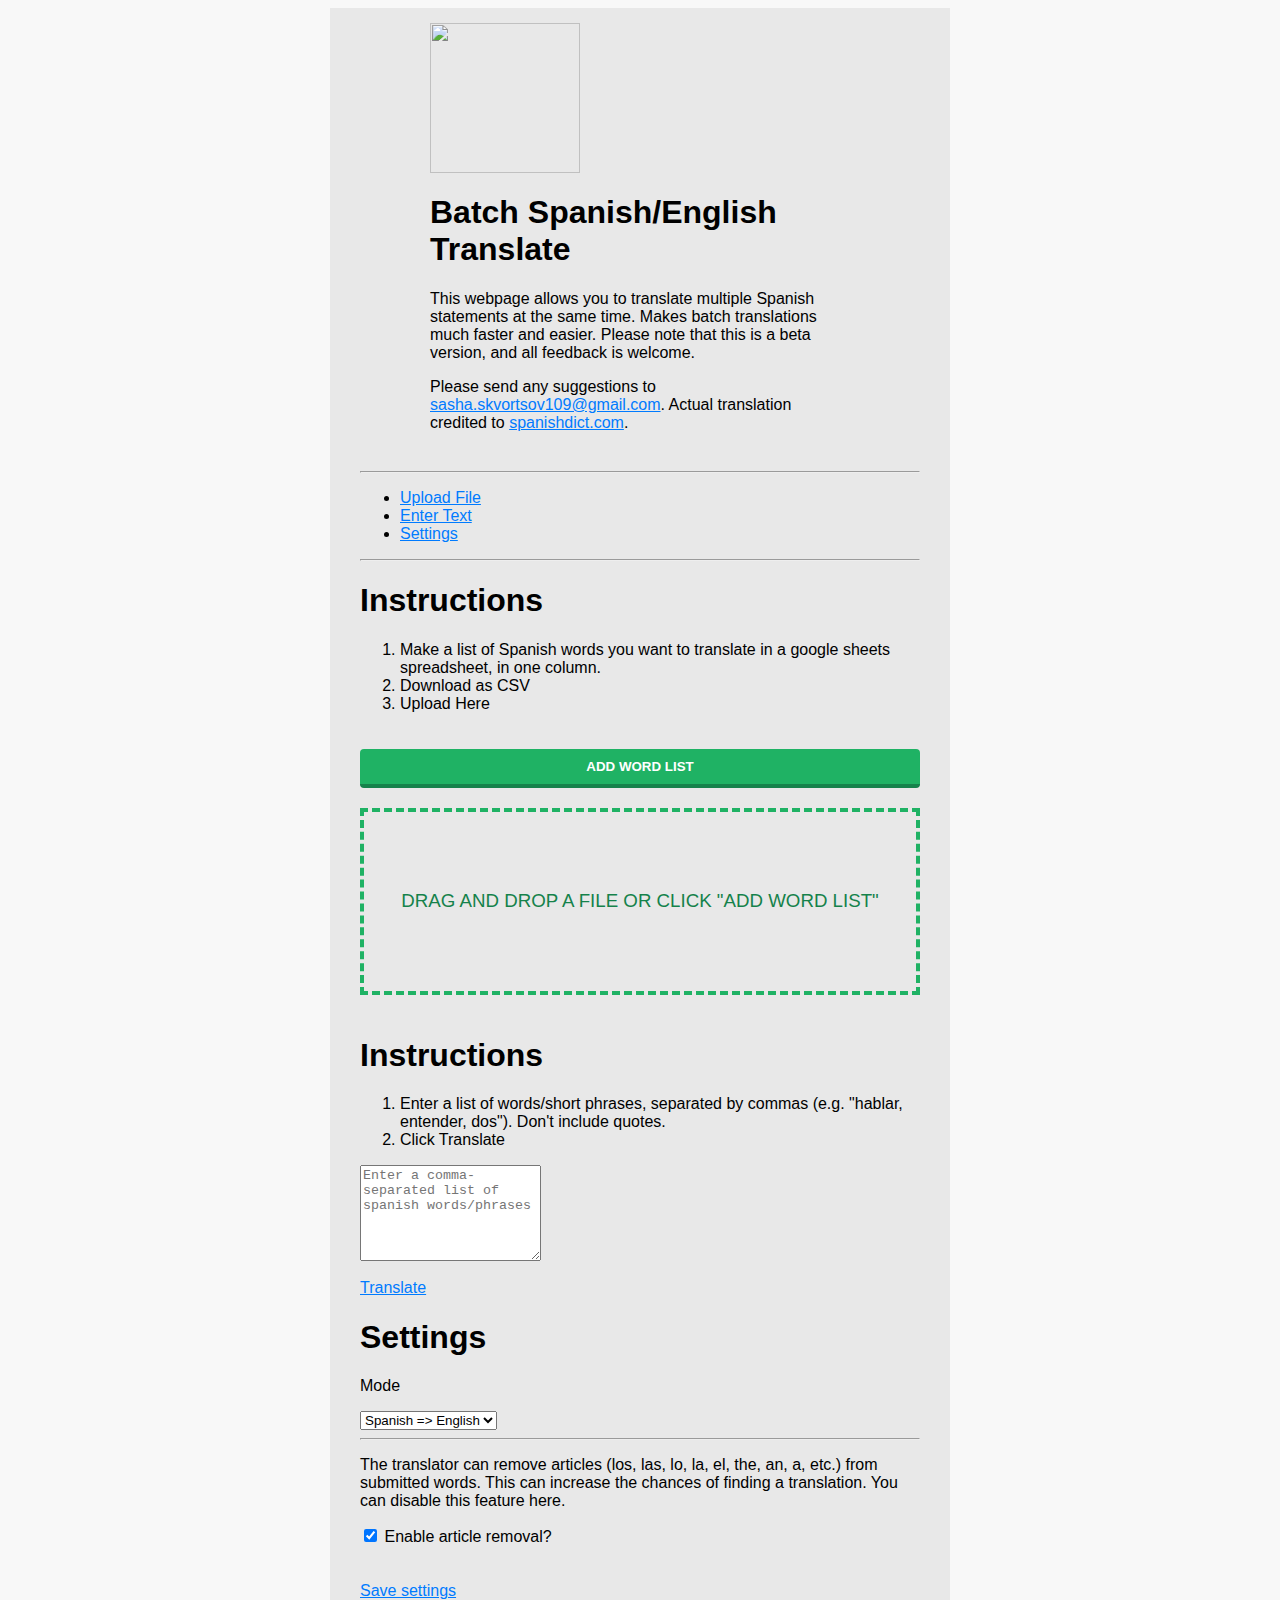
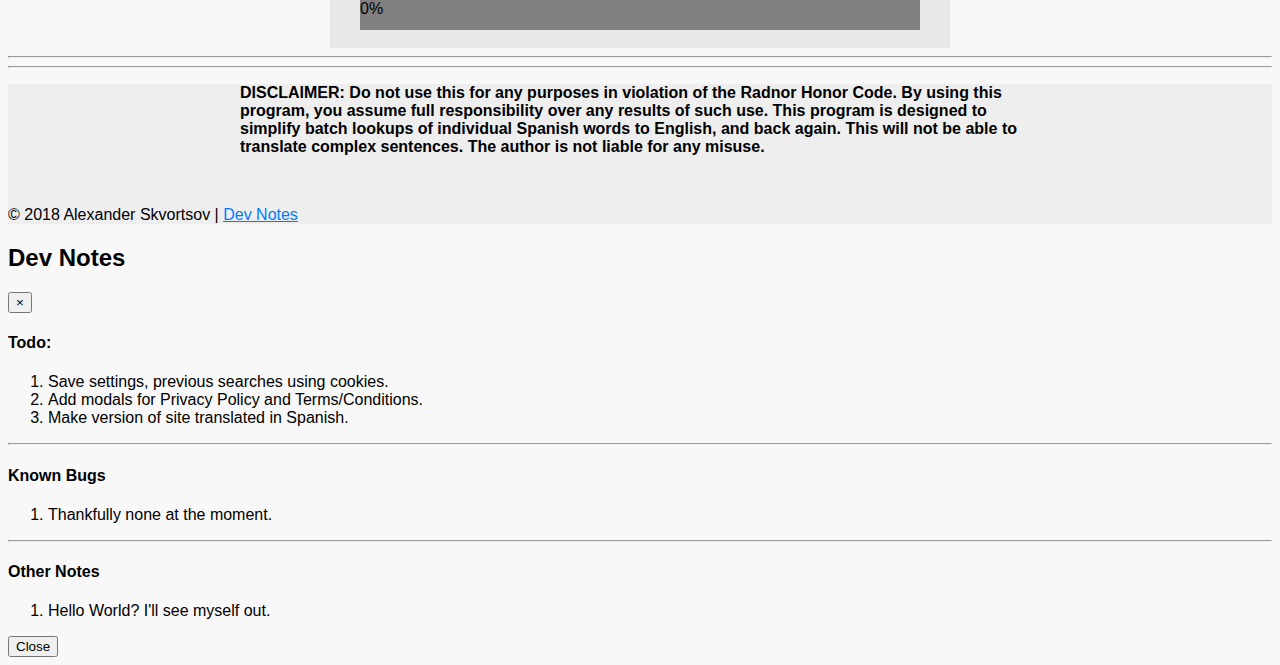
==== index.html @ 21976abe "Added server side functionality for Yandex translate" ====
<html>
    <head>
        <title>Translate List of Words To Spanish</title>
        <meta charset="utf-8">
        <meta name="viewport" content="width=device-width, initial-scale=1, shrink-to-fit=no">
        <meta name="author" content="Alexander Skvortsov">
        <link rel="icon" href="favicon.ico">
        <script src="https://code.jquery.com/jquery-3.3.1.min.js" integrity="sha256-FgpCb/KJQlLNfOu91ta32o/NMZxltwRo8QtmkMRdAu8="
            crossorigin="anonymous"></script>
        <script src="https://stackpath.bootstrapcdn.com/bootstrap/4.1.3/js/bootstrap.min.js" integrity="sha384-ChfqqxuZUCnJSK3+MXmPNIyE6ZbWh2IMqE241rYiqJxyMiZ6OW/JmZQ5stwEULTy"
            crossorigin="anonymous"></script>
        <link href="https://stackpath.bootstrapcdn.com/bootstrap/4.1.3/css/bootstrap.min.css" rel="stylesheet" integrity="sha384-MCw98/SFnGE8fJT3GXwEOngsV7Zt27NXFoaoApmYm81iuXoPkFOJwJ8ERdknLPMO"
            crossorigin="anonymous">
        <link rel="stylesheet" href="https://use.fontawesome.com/releases/v5.4.1/css/all.css" integrity="sha384-5sAR7xN1Nv6T6+dT2mhtzEpVJvfS3NScPQTrOxhwjIuvcA67KV2R5Jz6kr4abQsz" crossorigin="anonymous">
        <link href="css/main.css" rel="stylesheet">
    </head>
    <body>
        <div style="max-width: 600px; margin: 0 auto; padding: 0 10px; background-color: #e8e8e8">
            <div style="max-width: 560px; margin: 0 auto; background-color: #e8e8e8">
                <div class="form-signin">
                    <div class="text-center mb-4">
                        <img class="mb-4" src="https://upload.wikimedia.org/wikipedia/en/thumb/9/9a/Flag_of_Spain.svg/1280px-Flag_of_Spain.svg.png" alt="" width="150">
                        <h1 class="mb-3 font-weight-normal">Batch Spanish/English Translate</h1>
                        <p>
                            This webpage allows you to translate multiple Spanish statements at the same time. Makes batch translations much faster and easier. Please note that this is a beta version, and all feedback is welcome.
                        </p>
                        <p>Please send any suggestions to <a href="mailto:sasha.skvortsov109@gmail.com">sasha.skvortsov109@gmail.com</a>. Actual translation credited to <a href="https://spanishdict.com">spanishdict.com</a>.</p>
                    </div>
                </div>
                <div style="max-width: 560px;">
                    <hr>
                    <ul class="nav nav-pills nav-fill" id="myTab" role="tablist">
                        <li class="nav-item">
                            <a class="nav-link" id="uploadFile-tab" data-toggle="tab" href="#uploadFile" role="tab" aria-controls="uploadFile"
                                aria-selected="false">Upload File</a>
                        </li>
                        <li class="nav-item">
                            <a class="nav-link active" id="enterText-tab" data-toggle="tab" href="#enterText" role="tab" aria-controls="enterText"
                                aria-selected="true">Enter Text</a>
                        </li>
                        <li class="nav-item">
                            <a class="nav-link" id="settings-tab" data-toggle="tab" href="#settings" role="tab" aria-controls="settings" aria-selected="false">Settings</a>
                        </li>
                    </ul>
                    <hr>
                    <div class="tab-content" id="myTabContent">
                        <div class="tab-pane fade" id="uploadFile" role="tabpanel" aria-labelledby="uploadFile-tab">
                            <h1 class="h3 my-3 font-weight-normal text-center">Instructions</h1>
                            <ol class="text-left">
                                <li>Make a list of Spanish words you want to translate in a google sheets spreadsheet, in one column.</li>
                                <li>Download as CSV</li>
                                <li>Upload Here</li>
                            </ol>
                            <div class="file-upload">
                                <button class="file-upload-btn" type="button" onclick="$('.file-upload-input').trigger( 'click' )">Add Word List</button>
                                <div class="image-upload-wrap">
                                    <input id="upload" class="file-upload-input" type='file' accept=".csv, text/csv" />
                                    <div class="drag-text">
                                        <h3>Drag and drop a file or click "Add Word List"</h3>
                                    </div>
                                </div>
                            </div>
                        </div>
                        <div class="tab-pane fade show active" id="enterText" role="tabpanel" aria-labelledby="enterText-tab">
                            <h1 class="h3 my-3 font-weight-normal text-center">Instructions</h1>
                            <ol class="text-left">
                                <li>Enter a list of words/short phrases, separated by commas (e.g. "hablar, entender, dos"). Don't include quotes.</li>
                                <li>Click Translate</li>
                            </ol>
                            <div class="alert alert-danger alert-dismissible fade show content-row py-3" style="display:none" id="errorMessage" role="alert">
                                <span id="errorMessageInner"></span>
                            </div>
                            <div class="form-group mb-0 mt-4">
                                <textarea class="form-control" id="textarea" rows="6" placeholder="Enter a comma-separated list of spanish words/phrases"></textarea>
                            </div>
                            <br>
                            <a href="#!" id="submit" class="btn btn-success w-100 mb-3">Translate</a>
                        </div>
                        <div class="tab-pane fade" id="settings" role="tabpanel" aria-labelledby="settings-tab">
                            <h1 class="h3 my-3 font-weight-normal text-center">Settings</h1>
                            <p>Mode</p>
                            <select class="custom-select" name="mode" id="modeSelect">
                                <option value="es-en" selected>Spanish => English</option>
                                <option value="en-es">English => Spanish</option>
                            </select>
                            <hr>
                            <p>The translator can remove articles (los, las, lo, la, el, the, an, a, etc.) from submitted words. This can increase the chances of finding a translation. You can disable this feature here.</p>
                            <div class="form-check">
                                <input class="form-check-input" type="checkbox" name="removeArticles" id="removeArticles" checked>
                                <label class="form-check-label" for="removeArticles">
                                    Enable article removal?
                                </label>
                            </div>
                            <!--<hr>
                            <p>If a word has multiple definitions, this system will return all of them that it can find. Here, you can change the separator used for multiple definitions.</p>
                            <select class="custom-select" name="definitionSeparator" id="definitionSeparatorSelect" onchange='checkCustomSelect.call(this,event)'>
                                <option value=";" selected>Semicolon (;) (default)</option>
                                <option value=",">Comma (,)</option>
                                <option value="custom">Custom</option>
                            </select>
                            <input type="text" name="definitionSeparator" id="definitionSeparator" class="mt-2 form-control" style='display:none;' />
                            <hr>
                            <p>Here, you can change the separator between word and translation when copy-pasting into Quizlet</p>
                            <select class="custom-select" name="termDefinitionSeparator" id="termDefinitionSeparatorSelect" onchange='checkCustomSelect.call(this,event)'>
                                <option value="\t" selected>Tab (\t) (default)</option>
                                <option value=",">Comma (,)</option>
                                <option value="custom">Custom</option>
                            </select>
                            <input type="text" name="termDefinitionSeparator" id="termDefinitionSeparator" class="mt-2 form-control" style='display:none;' />
                            <hr>
                            <p>Here, you can change the separator between cards when copy-pasting into Quizlet</p>
                            <select class="custom-select" name="cardSeparator" id="cardSeparatorSelect" onchange='checkCustomSelect.call(this,event)'>
                                <option value="\n" selected>Newline (\n) (default)</option>
                                <option value=";">Semicolon (;)</option>
                                <option value="custom">Custom</option>
                            </select>-->
                            <input type="text" name="cardSeparator" id="cardSeparator" class="mt-2 form-control" style='display:none;' />
                            <br>
                            <br>
                            <a href="#!" id="saveSettings" onclick="saveSettings();" class="btn btn-success w-100 mb-3">Save settings</a>
                        </div>
                    </div>
                    <div id="myProgress" class="rounded mb-3">
                        <div id="myBar" class="pl-2 rounded"></div>
                    </div>
                    <br>
                </div>
            </div>
        </div>
        <hr class="my-0">
        <div style="padding: 0 15%">
            <div class="ResultsHeader" style="display:none; max-width: 560px; margin: 40 auto">
                <h1 class="text-center">Results</h1>
                <br>
                <p>
                    Translated results generated here. You can edit the terms and/or definitions by clicking on them below. Please double check these translations before using them, as this program is STILL IN BETA. I have put warning signs next to terms/definitions that really need to be double-checked.
                </p>
                <p>
                    You can use this tool to easily generate a <a href="https://quizlet.com/">Quizlet</a> with the following steps:
                    <br>
                    <ol>
                        <li>Copy the translations to your clipboard <strong><button onclick="copyQuizletTranslations()">by clicking here.</button></strong></li>
                        <li>Go to the <a href="https://quizlet.com/create-set">"create a quizlet"</a> page</li>
                        <li>Paste the copied text into the "import your data" box. Make sure that the "Between term and definition" setting is set to "Tab", and that the "Between Cards" setting is set to "New Line".</li>
                        <li>Be sure to check over the quizlet before publishing: I can't guarantee that it will find the best translation for every word.</li>
                        <li>Happy Studying!</li>
                    </ol>
                </p>
                <br>
                <a class="d-block btn w-100 btn-primary" id="#DownloadButton" onclick="downloadTranslations();">Download File</a>
            </div>
            <ul class="row result" style="display:none"></ul>
            <textarea class="textCopyArea" readonly style="position: absolute; left: -9999px"></textarea>
        </div>
        <hr class="my-0">
        <div class="w-100 p-3" style="background-color: #eeeeee">
            <div style="max-width: 800px; margin: 0 auto;">
                <p class="text-center"><strong>DISCLAIMER: Do not use this for any purposes in violation of the Radnor Honor Code. By using this program, you assume full responsibility over any results of such use. This program is designed to simplify batch lookups of individual Spanish words to English, and back again. This will not be able to translate complex sentences. The author is not liable for any misuse.</strong></p>
            </div>
            <br>
            <p class="text-center">&copy; 2018 Alexander Skvortsov | <a href="#!" data-toggle="modal" data-target="#devNotesModal">Dev Notes</a></p>
        </div>
        <!-- Modal -->
        <div class="modal fade" id="devNotesModal" tabindex="-1" role="dialog" aria-labelledby="devNotesModal"
            aria-hidden="true">
            <div class="modal-dialog" role="document">
                <div class="modal-content">
                    <div class="modal-header">
                        <h2 class="modal-title" id="devNotesLongTitle">Dev Notes</h2>
                        <button type="button" class="close" data-dismiss="modal" aria-label="Close">
                            <span aria-hidden="true">&times;</span>
                        </button>
                    </div>
                    <div class="modal-body">
                        <h4>Todo:</h4>
                        <ol>
                            <li>Save settings, previous searches using cookies.</li>
                            <li>Add modals for Privacy Policy and Terms/Conditions.</li>
                            <li>Make version of site translated in Spanish.</li>
                        </ol>
                        <hr>
                        <h4>Known Bugs</h4>
                        <ol>
                            <li>Thankfully none at the moment.</li>
                        </ol>
                        <hr>
                        <h4>Other Notes</h4>
                        <ol>
                            <li>Hello World? I'll see myself out.</li>
                        </ol>
                    </div>
                    <div class="modal-footer">
                        <button type="button" class="btn btn-secondary" data-dismiss="modal">Close</button>
                    </div>
                </div>
            </div>
        </div>
        <script src="js/main.js"></script>
    </body>
</html>
---- css/main.css ----
:root {
    --input-padding-x: .75rem;
    --input-padding-y: .75rem;
}

a {
    color: #007bff;
}

a .link-uncolor {
    color: black !important;
}

.link-uncolor {
    color: inherit;
}

.form-signin {
    width: 100%;
    max-width: 420px;
    padding: 15px;
    margin: 0 auto;
}

.form-label-group {
    position: relative;
    margin-bottom: 1rem;
}

.form-label-group>input,
.form-label-group>label {
    padding: var(--input-padding-y) var(--input-padding-x);
}

.form-label-group>label {
    position: absolute;
    top: 0;
    left: 0;
    display: block;
    width: 100%;
    margin-bottom: 0;
    /* Override default `<label>` margin */
    line-height: 1.5;
    color: #495057;
    border: 1px solid transparent;
    border-radius: .25rem;
    transition: all .1s ease-in-out;
}

.form-label-group input::-webkit-input-placeholder {
    color: transparent;
}

.form-label-group input:-ms-input-placeholder {
    color: transparent;
}

.form-label-group input::-ms-input-placeholder {
    color: transparent;
}

.form-label-group input::-moz-placeholder {
    color: transparent;
}

.form-label-group input::placeholder {
    color: transparent;
}

.form-label-group input:not(:placeholder-shown) {
    padding-top: calc(var(--input-padding-y) + var(--input-padding-y) * (2 / 3));
    padding-bottom: calc(var(--input-padding-y) / 3);
}

.form-label-group input:not(:placeholder-shown)~label {
    padding-top: calc(var(--input-padding-y) / 3);
    padding-bottom: calc(var(--input-padding-y) / 3);
    font-size: 12px;
    color: #777;
}

#myProgress {
    width: 100%;
    margin: 0 auto;
    background-color: grey;
}

#myBar {
    width: 0%;
    height: 30px;
    background-color: green;
}

body {
    font-family: sans-serif;
    background-color: #f8f8f8;
}

.file-upload {
    max-width: 560px;
    margin: 0 auto;
    padding: 20px 0;
}

.file-upload-btn {
    width: 100%;
    margin: 0;
    color: #fff;
    background: #1FB264;
    border: none;
    padding: 10px;
    border-radius: 4px;
    border-bottom: 4px solid #15824B;
    transition: all .2s ease;
    outline: none;
    text-transform: uppercase;
    font-weight: 700;
}

.file-upload-btn:hover {
    background: #1AA059;
    color: #ffffff;
    transition: all .2s ease;
    cursor: pointer;
}

.file-upload-btn:active {
    border: 0;
    transition: all .2s ease;
}

.file-upload-input {
    position: absolute;
    margin: 0;
    padding: 0;
    width: 100%;
    height: 100%;
    outline: none;
    opacity: 0;
    cursor: pointer;
}

.image-upload-wrap {
    margin-top: 20px;
    border: 4px dashed #1FB264;
    position: relative;
}

.image-dropping,
.image-upload-wrap:hover {
    background-color: #1FB264;
    border: 4px dashed #ffffff;
}

.image-title-wrap {
    padding: 0 15px 15px 15px;
    color: #222;
}

.drag-text {
    text-align: center;
}

.drag-text h3 {
    font-weight: 100;
    text-transform: uppercase;
    color: #15824B;
    padding: 60px 0;
}

.file-upload-image {
    max-height: 200px;
    max-width: 200px;
    margin: auto;
    padding: 20px;
}
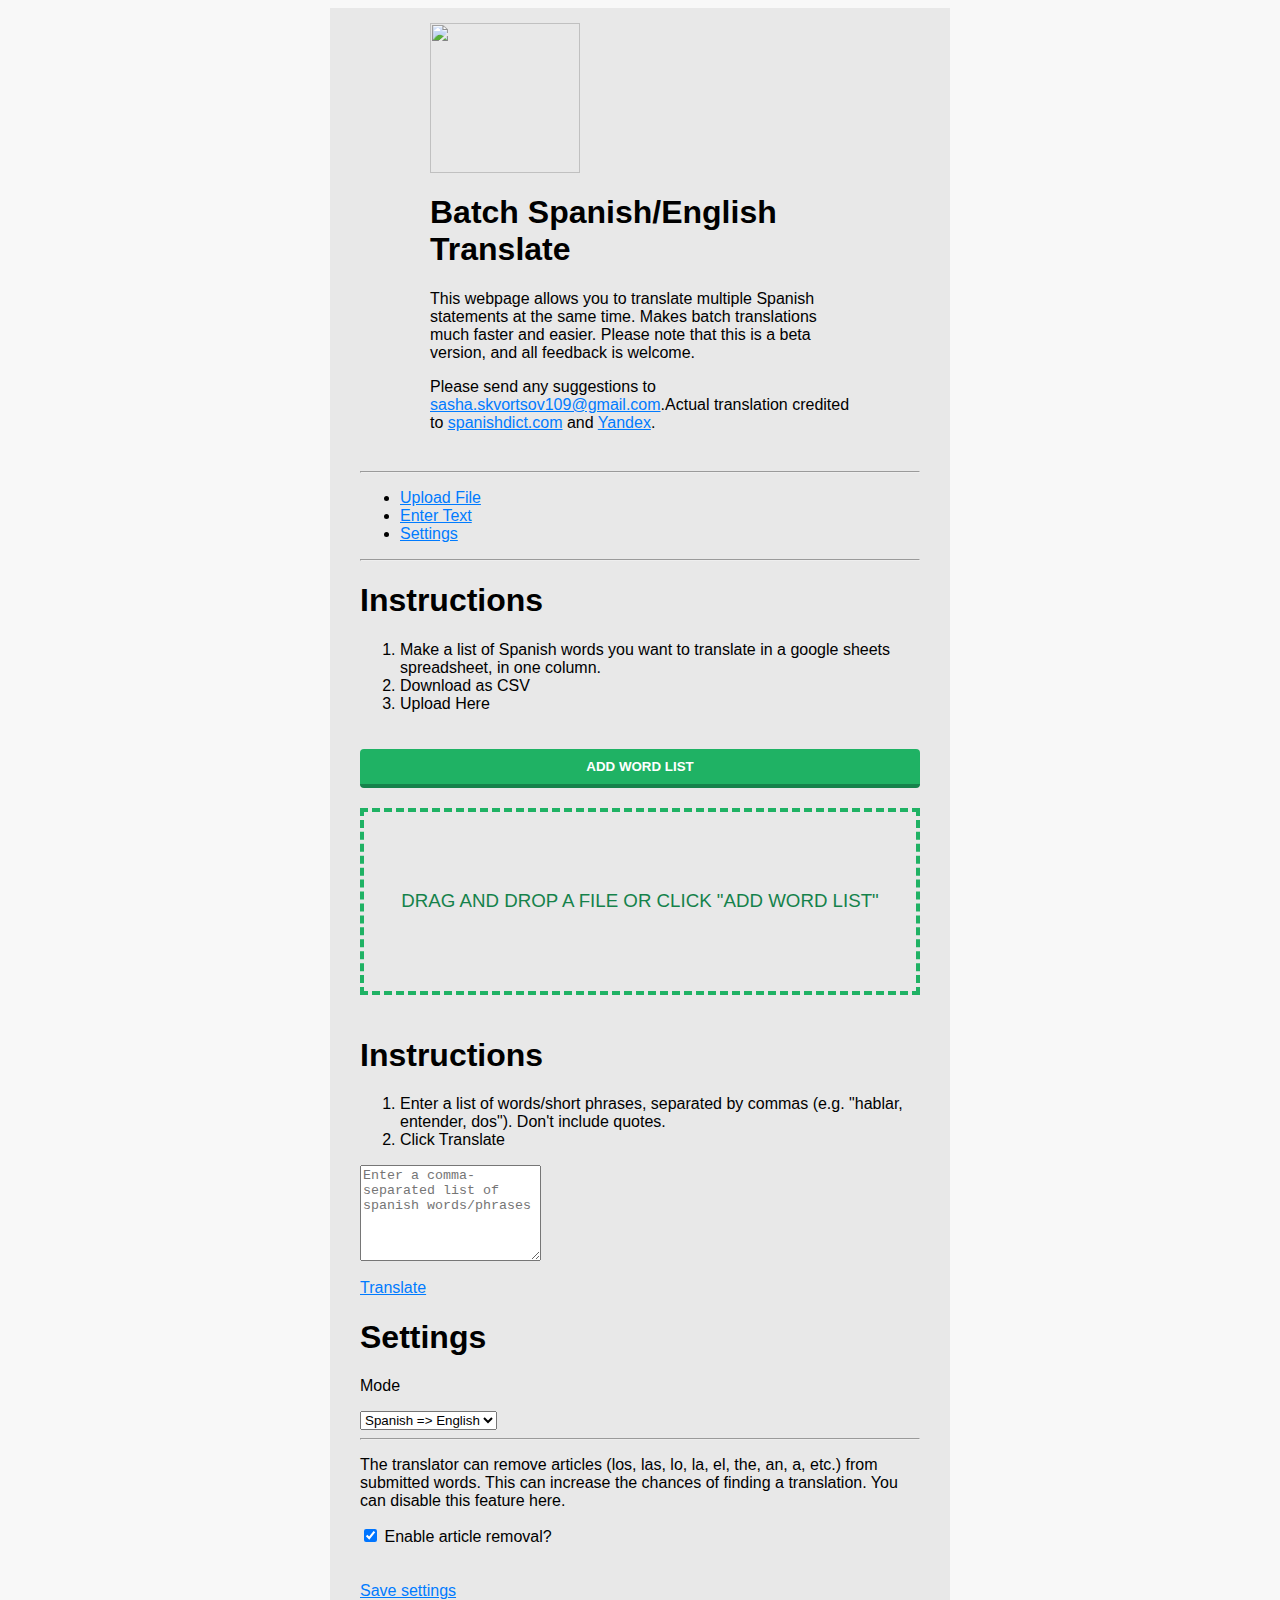
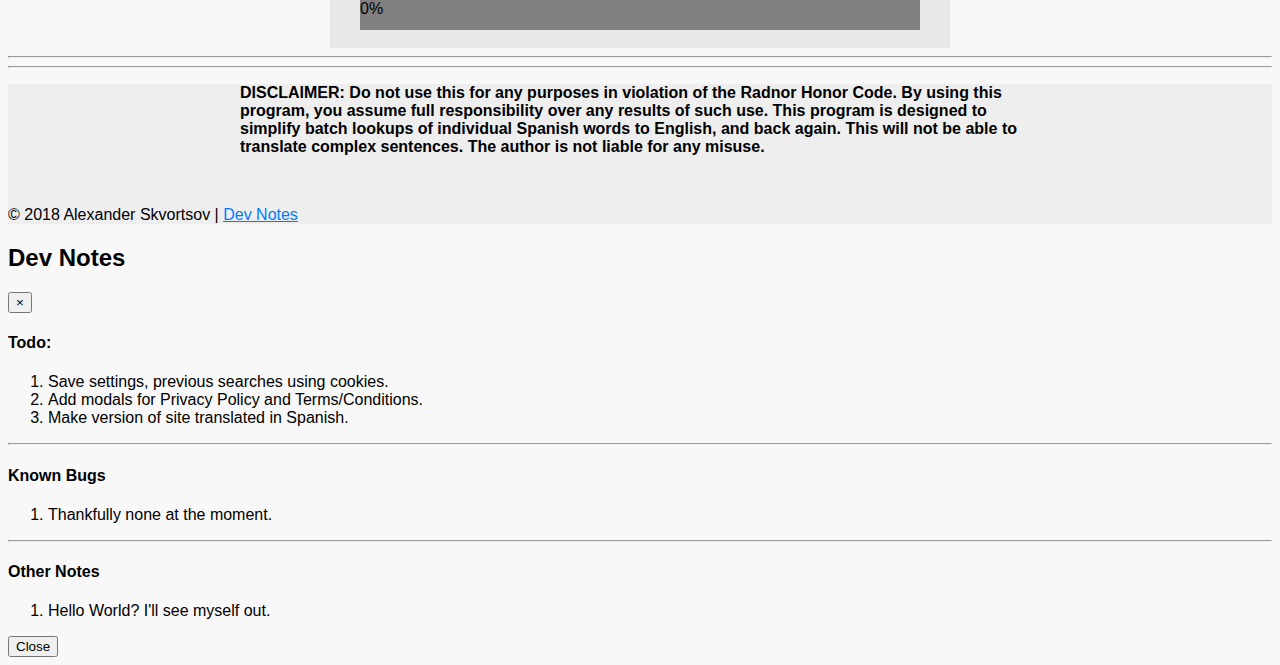
==== commit f085adf8: "Added Yandex credit" ====
--- a/index.html
+++ b/index.html
@@ -24,7 +24,7 @@
                         <p>
                             This webpage allows you to translate multiple Spanish statements at the same time. Makes batch translations much faster and easier. Please note that this is a beta version, and all feedback is welcome.
                         </p>
-                        <p>Please send any suggestions to <a href="mailto:sasha.skvortsov109@gmail.com">sasha.skvortsov109@gmail.com</a>. Actual translation credited to <a href="https://spanishdict.com">spanishdict.com</a>.</p>
+<p>Please send any suggestions to <a href="mailto:sasha.skvortsov109@gmail.com">sasha.skvortsov109@gmail.com</a>.Actual translation credited to <a href="https://spanishdict.com">spanishdict.com</a> and <a href="http://translate.yandex.com/">Yandex</a>.</p>
                     </div>
                 </div>
                 <div style="max-width: 560px;">
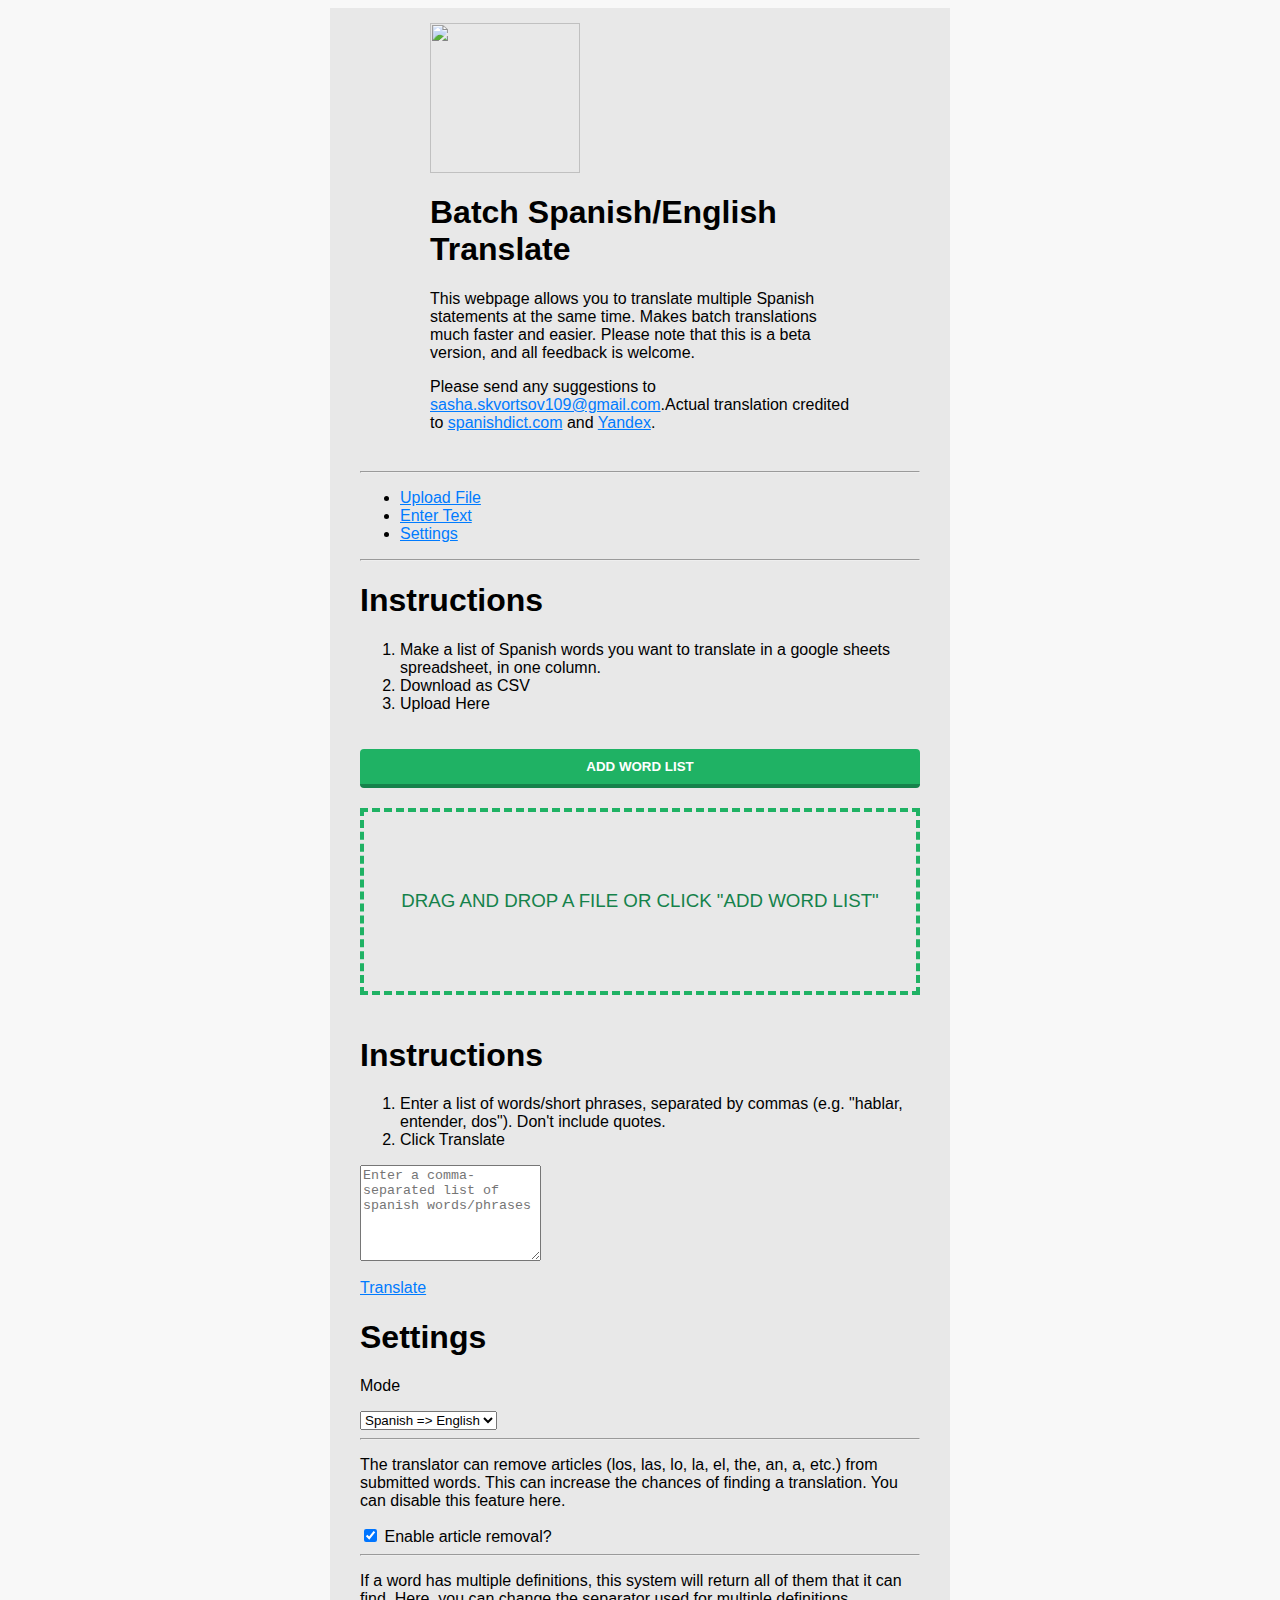
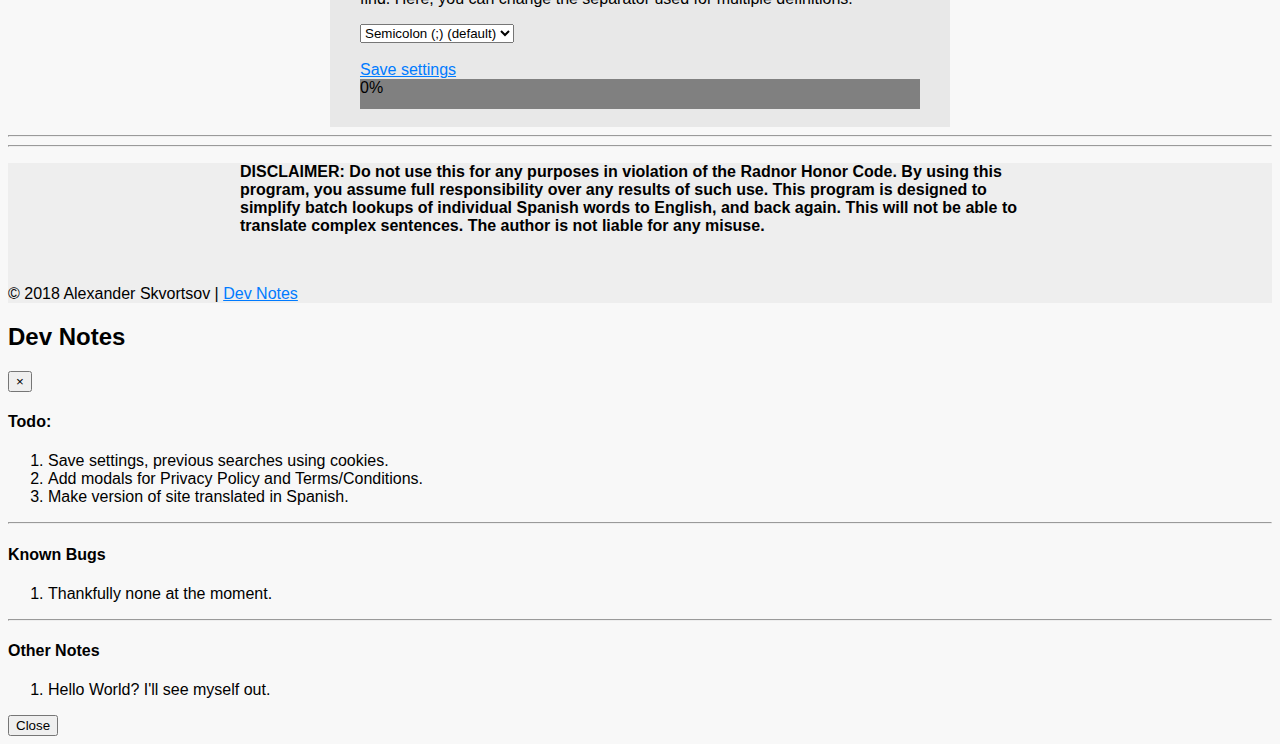
==== commit 48acb16a: "Fixed input box showing up in wrong place" ====
--- a/index.html
+++ b/index.html
@@ -91,7 +91,7 @@
                                     Enable article removal?
                                 </label>
                             </div>
-                            <!--<hr>
+                            <hr>
                             <p>If a word has multiple definitions, this system will return all of them that it can find. Here, you can change the separator used for multiple definitions.</p>
                             <select class="custom-select" name="definitionSeparator" id="definitionSeparatorSelect" onchange='checkCustomSelect.call(this,event)'>
                                 <option value=";" selected>Semicolon (;) (default)</option>
@@ -99,7 +99,7 @@
                                 <option value="custom">Custom</option>
                             </select>
                             <input type="text" name="definitionSeparator" id="definitionSeparator" class="mt-2 form-control" style='display:none;' />
-                            <hr>
+                            <!--<hr>
                             <p>Here, you can change the separator between word and translation when copy-pasting into Quizlet</p>
                             <select class="custom-select" name="termDefinitionSeparator" id="termDefinitionSeparatorSelect" onchange='checkCustomSelect.call(this,event)'>
                                 <option value="\t" selected>Tab (\t) (default)</option>
@@ -113,8 +113,8 @@
                                 <option value="\n" selected>Newline (\n) (default)</option>
                                 <option value=";">Semicolon (;)</option>
                                 <option value="custom">Custom</option>
-                            </select>-->
-                            <input type="text" name="cardSeparator" id="cardSeparator" class="mt-2 form-control" style='display:none;' />
+                            </select>
+                            <input type="text" name="cardSeparator" id="cardSeparator" class="mt-2 form-control" style='display:none;' />-->
                             <br>
                             <br>
                             <a href="#!" id="saveSettings" onclick="saveSettings();" class="btn btn-success w-100 mb-3">Save settings</a>
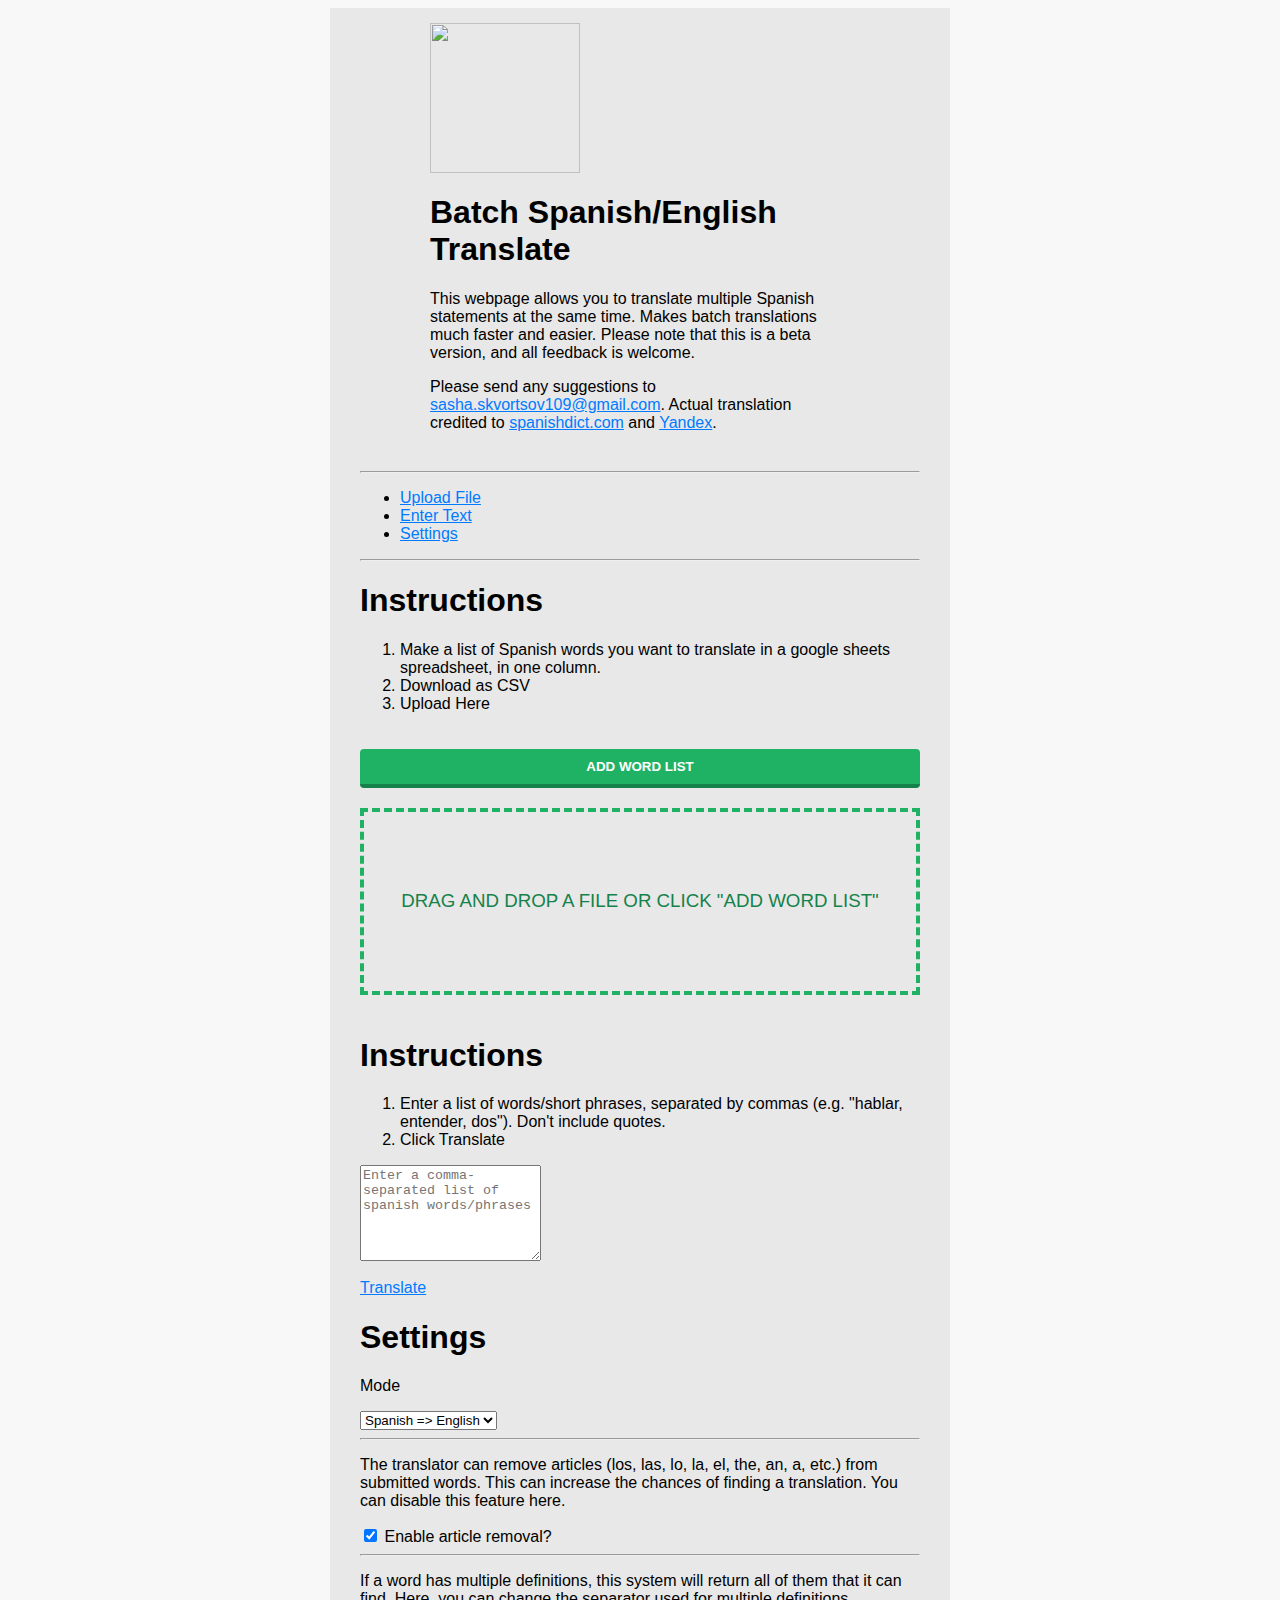
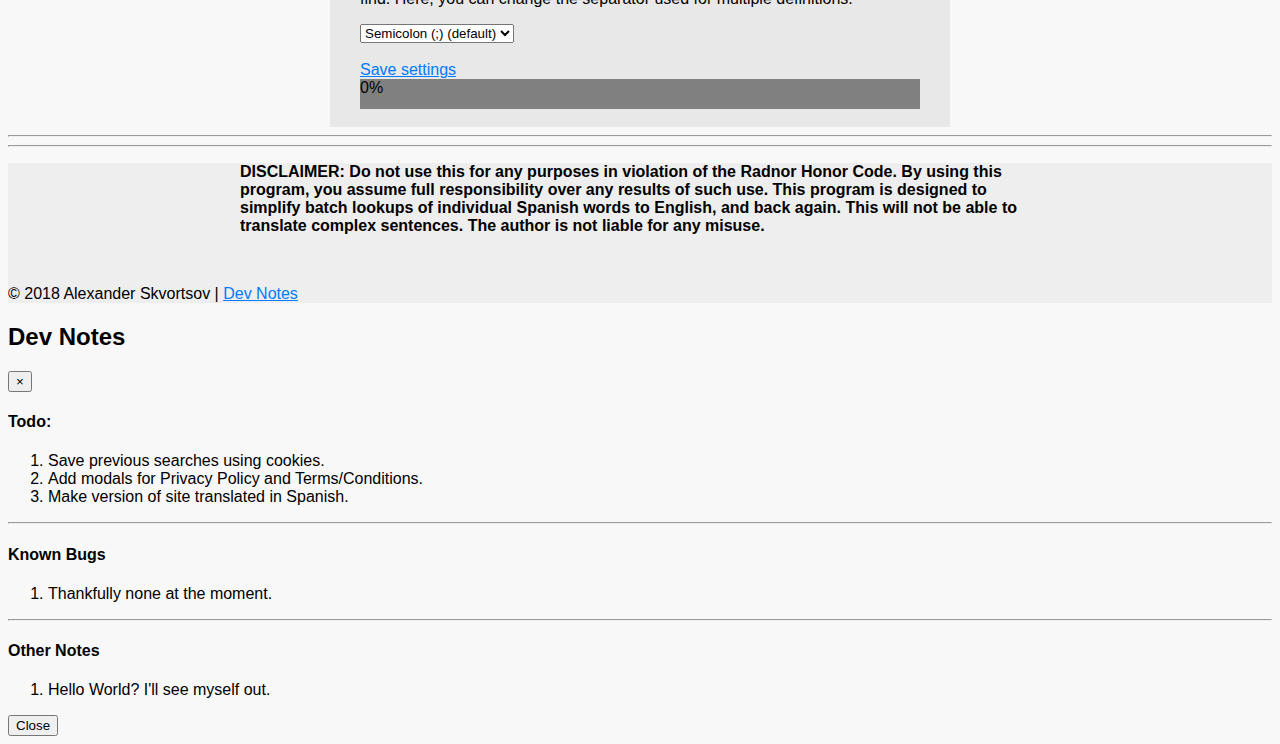
==== commit a1b81f22: "Turned settings into dict" ====
--- a/index.html
+++ b/index.html
@@ -24,7 +24,9 @@
                         <p>
                             This webpage allows you to translate multiple Spanish statements at the same time. Makes batch translations much faster and easier. Please note that this is a beta version, and all feedback is welcome.
                         </p>
-<p>Please send any suggestions to <a href="mailto:sasha.skvortsov109@gmail.com">sasha.skvortsov109@gmail.com</a>.Actual translation credited to <a href="https://spanishdict.com">spanishdict.com</a> and <a href="http://translate.yandex.com/">Yandex</a>.</p>
+                        <p>
+                            Please send any suggestions to <a href="mailto:sasha.skvortsov109@gmail.com">sasha.skvortsov109@gmail.com</a>. Actual translation credited to <a href="https://spanishdict.com">spanishdict.com</a> and <a href="http://translate.yandex.com/">Yandex</a>.
+                        </p>
                     </div>
                 </div>
                 <div style="max-width: 560px;">
@@ -86,8 +88,8 @@
                             <hr>
                             <p>The translator can remove articles (los, las, lo, la, el, the, an, a, etc.) from submitted words. This can increase the chances of finding a translation. You can disable this feature here.</p>
                             <div class="form-check">
-                                <input class="form-check-input" type="checkbox" name="removeArticles" id="removeArticles" checked>
-                                <label class="form-check-label" for="removeArticles">
+                                <input class="form-check-input" type="checkbox" name="removeArticlesSelect" id="removeArticlesSelect" checked>
+                                <label class="form-check-label" for="removeArticlesSelect">
                                     Enable article removal?
                                 </label>
                             </div>
@@ -174,7 +176,7 @@
                     <div class="modal-body">
                         <h4>Todo:</h4>
                         <ol>
-                            <li>Save settings, previous searches using cookies.</li>
+                            <li>Save previous searches using cookies.</li>
                             <li>Add modals for Privacy Policy and Terms/Conditions.</li>
                             <li>Make version of site translated in Spanish.</li>
                         </ol>
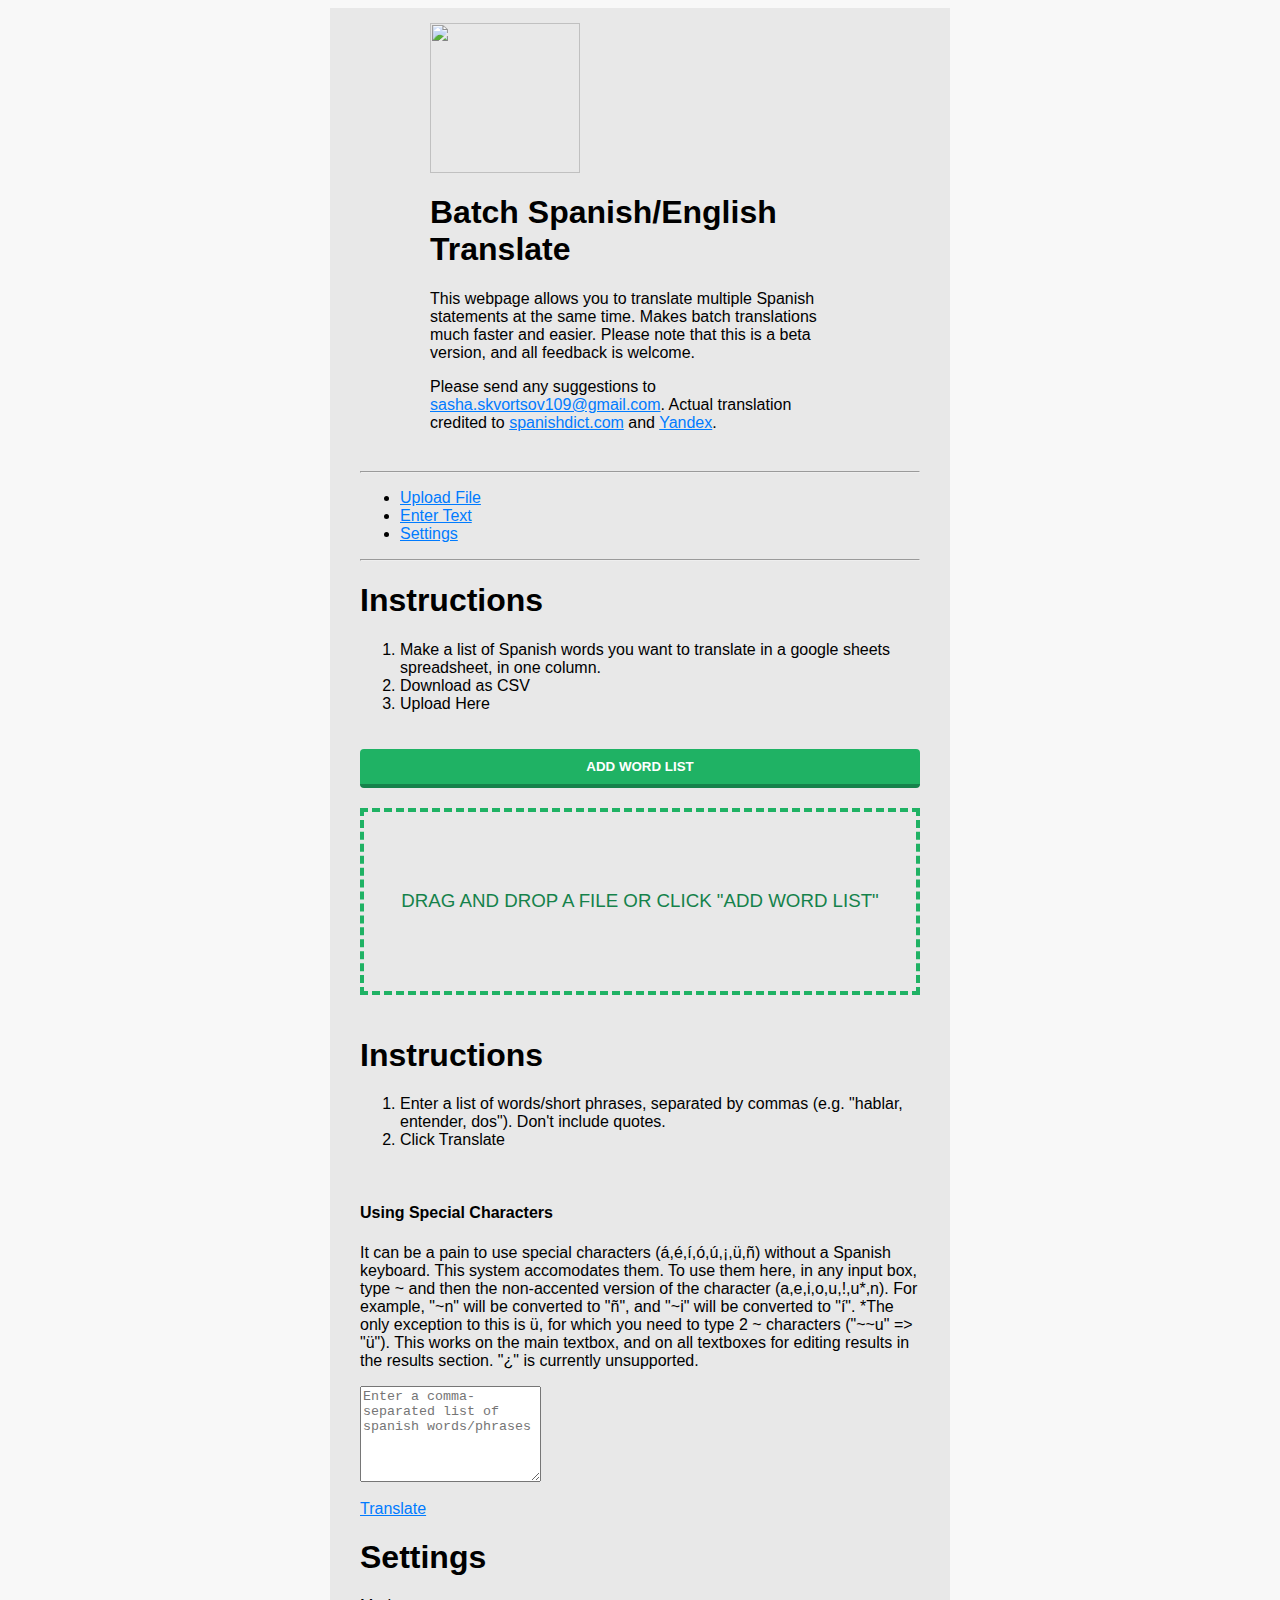
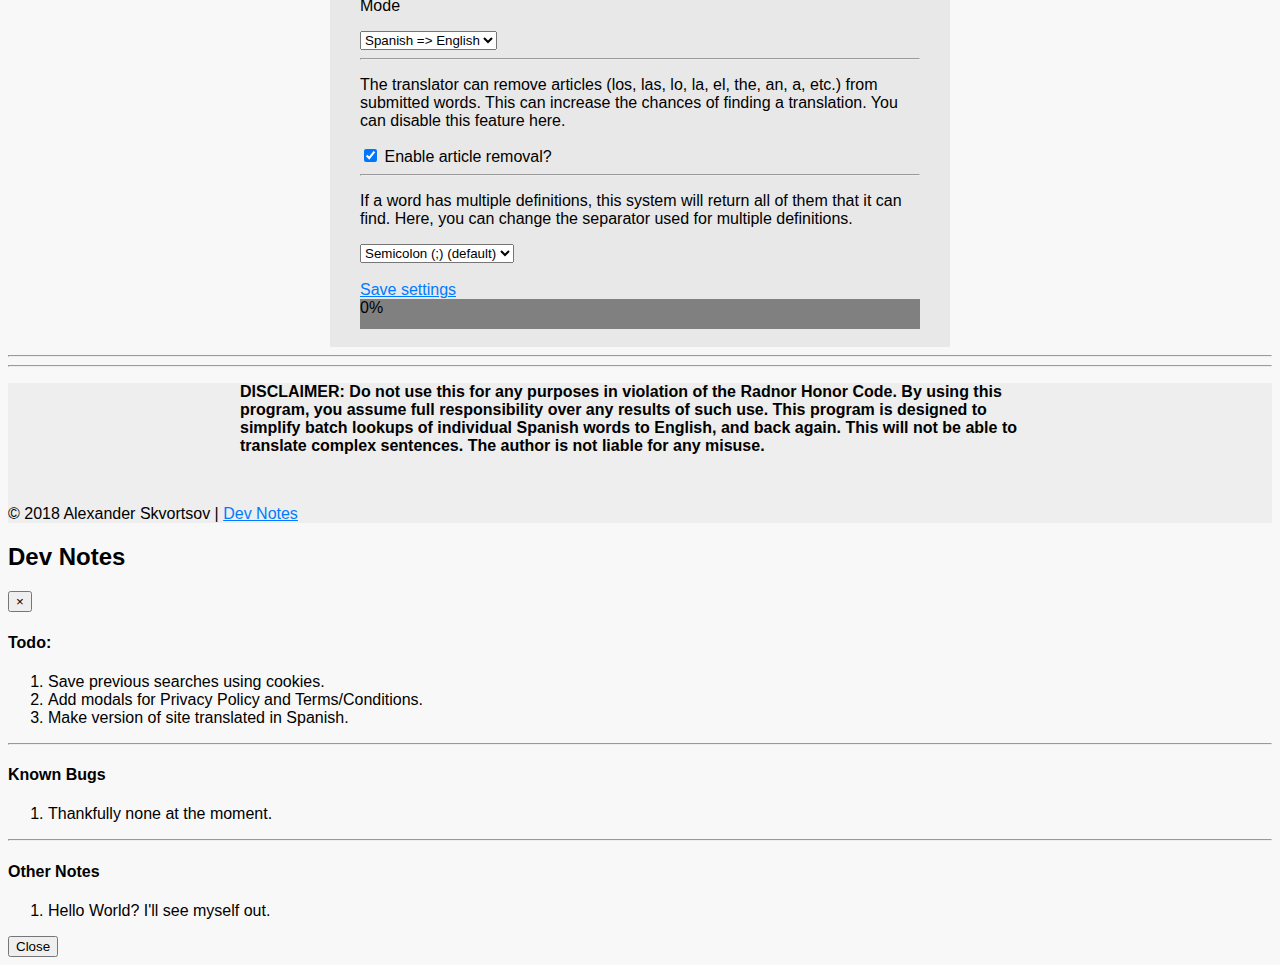
==== commit d6316fe8: "Added support for special characters" ====
--- a/index.html
+++ b/index.html
@@ -69,11 +69,16 @@
                                 <li>Enter a list of words/short phrases, separated by commas (e.g. "hablar, entender, dos"). Don't include quotes.</li>
                                 <li>Click Translate</li>
                             </ol>
+                            <br>
+                            <h4 class="text-center">Using Special Characters</h4>
+                            <p>
+                                It can be a pain to use special characters (á,é,í,ó,ú,¡,ü,ñ) without a Spanish keyboard. This system accomodates them. To use them here, in any input box, type ~ and then the non-accented version of the character (a,e,i,o,u,!,u*,n). For example, "~n" will be converted to "ñ", and "~i" will be converted to "í". *The only exception to this is ü, for which you need to type 2 ~ characters ("~~u" => "ü"). This works on the main textbox, and on all textboxes for editing results in the results section. "¿" is currently unsupported.
+                            </p>
                             <div class="alert alert-danger alert-dismissible fade show content-row py-3" style="display:none" id="errorMessage" role="alert">
                                 <span id="errorMessageInner"></span>
                             </div>
                             <div class="form-group mb-0 mt-4">
-                                <textarea class="form-control" id="textarea" rows="6" placeholder="Enter a comma-separated list of spanish words/phrases"></textarea>
+                                <textarea class="form-control replaceSpecialChars" id="textarea" rows="6" placeholder="Enter a comma-separated list of spanish words/phrases"></textarea>
                             </div>
                             <br>
                             <a href="#!" id="submit" class="btn btn-success w-100 mb-3">Translate</a>
@@ -142,7 +147,7 @@
                     <br>
                     <ol>
                         <li>Copy the translations to your clipboard <strong><button onclick="copyQuizletTranslations()">by clicking here.</button></strong></li>
-                        <li>Go to the <a href="https://quizlet.com/create-set">"create a quizlet"</a> page</li>
+                        <li>Go to the <a href="https://quizlet.com/create-set">"create a quizlet"</a> page. Click "Import from Word, Excel, Google Docs, etc"</li>
                         <li>Paste the copied text into the "import your data" box. Make sure that the "Between term and definition" setting is set to "Tab", and that the "Between Cards" setting is set to "New Line".</li>
                         <li>Be sure to check over the quizlet before publishing: I can't guarantee that it will find the best translation for every word.</li>
                         <li>Happy Studying!</li>
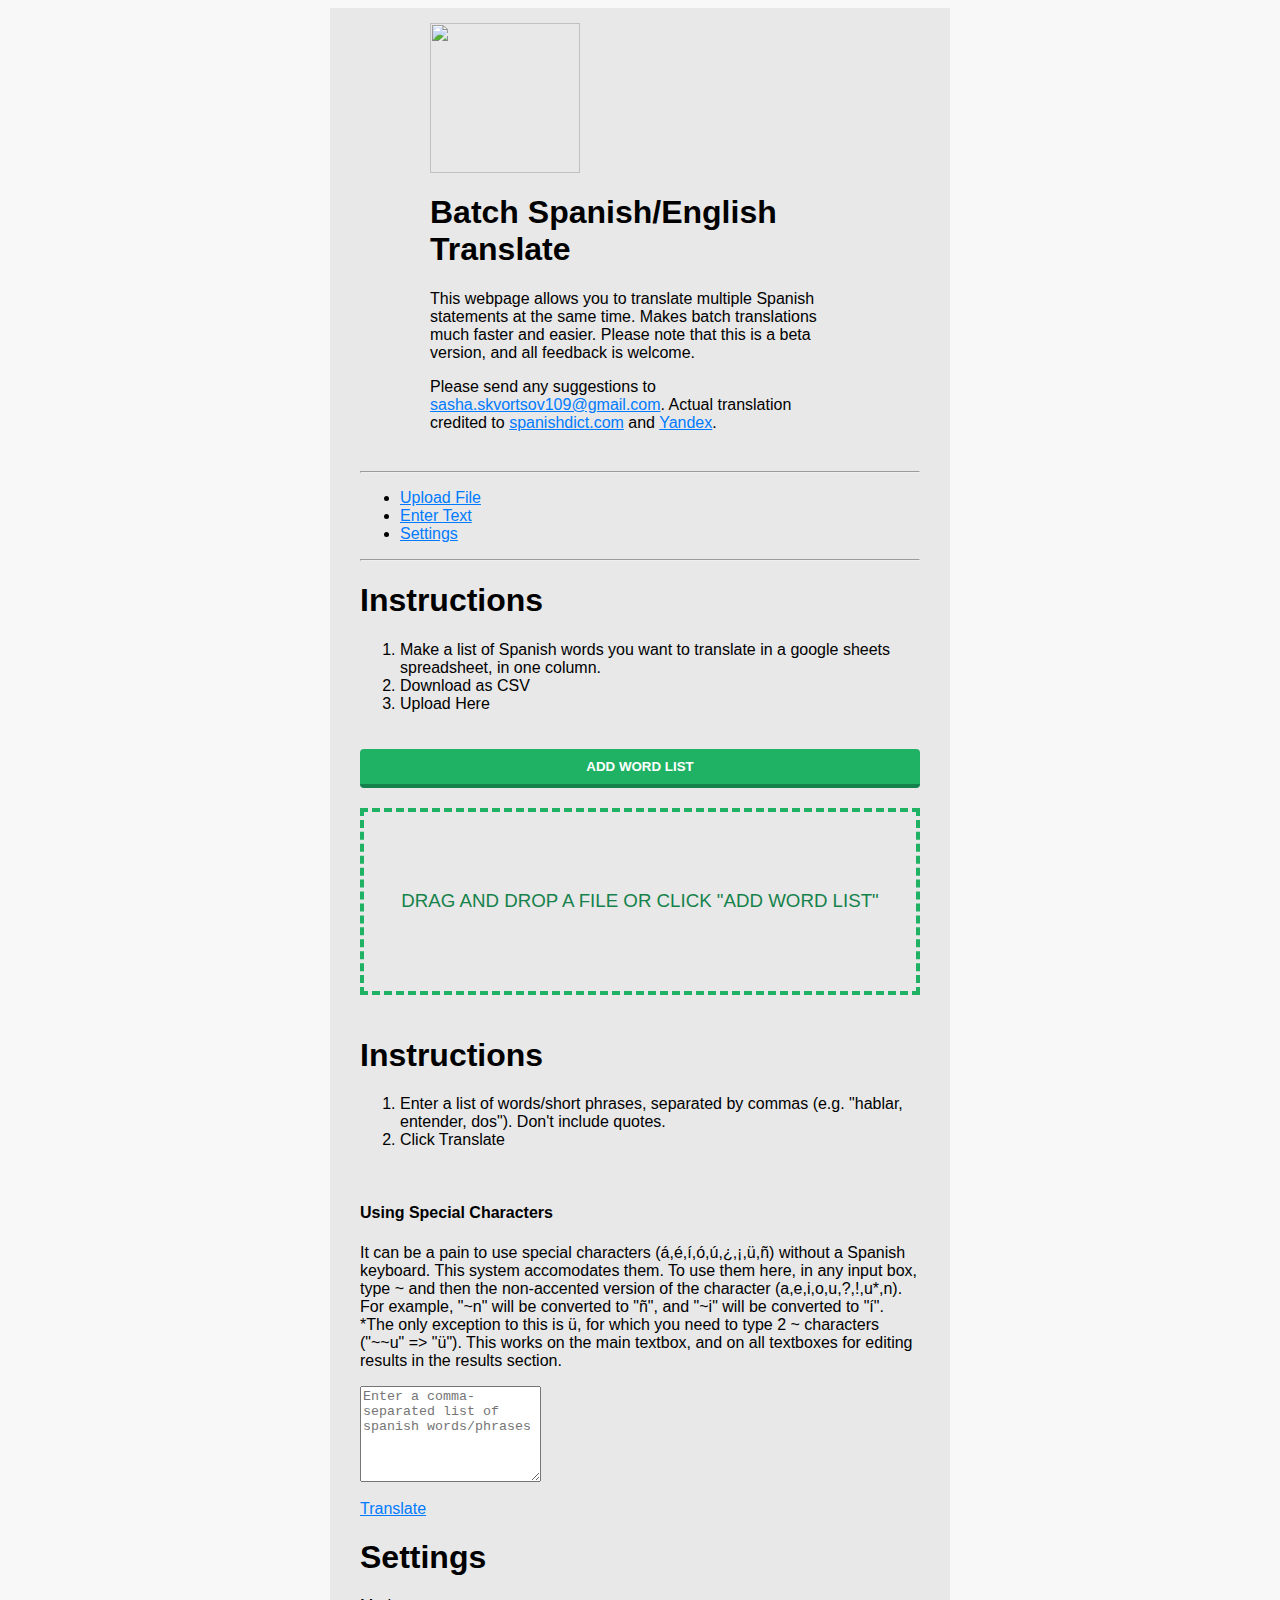
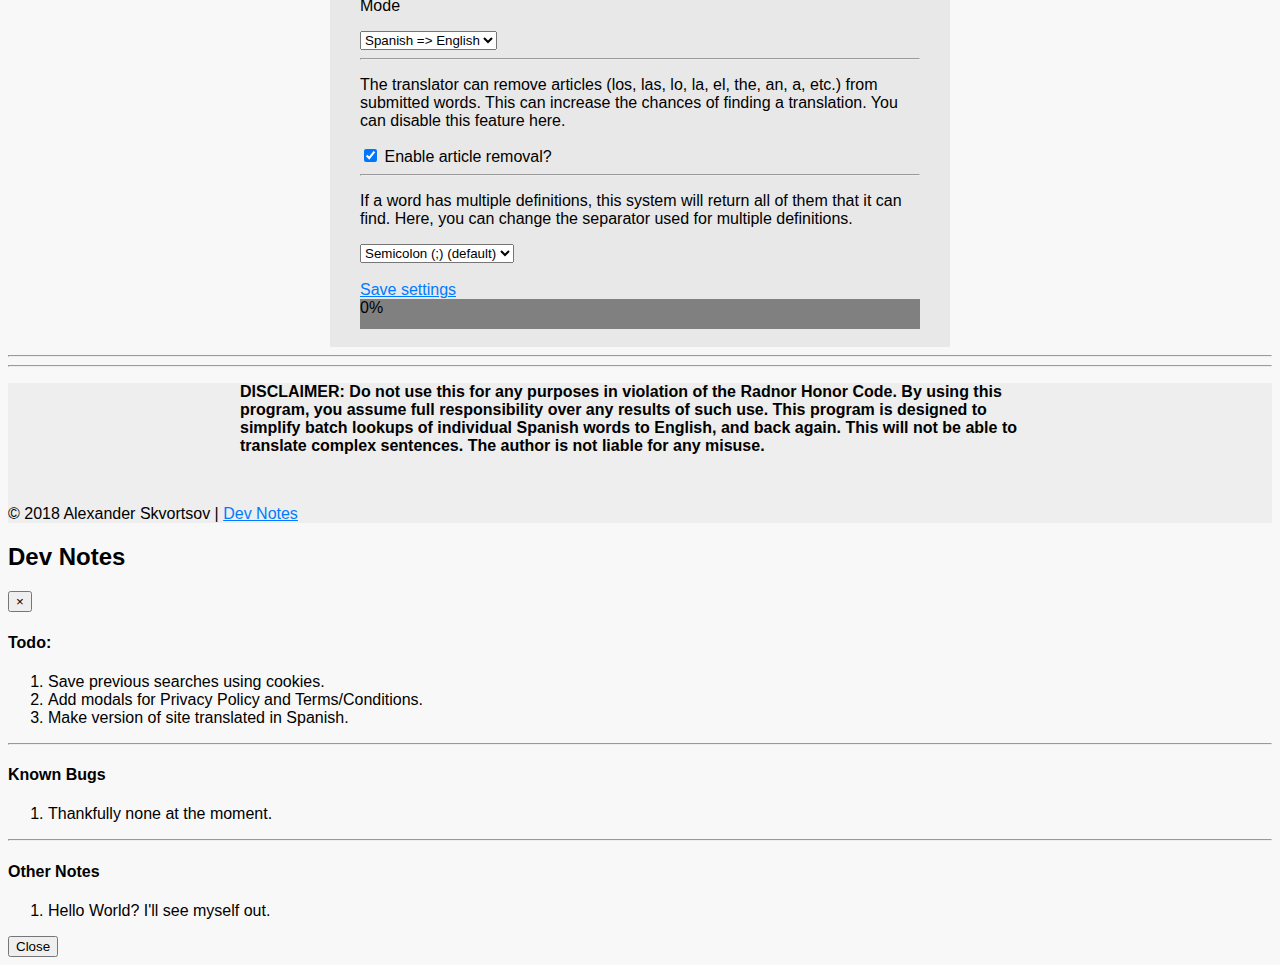
==== commit 63e69882: "Added support for Spanish Upsidedown Questionmark" ====
--- a/index.html
+++ b/index.html
@@ -72,7 +72,7 @@
                             <br>
                             <h4 class="text-center">Using Special Characters</h4>
                             <p>
-                                It can be a pain to use special characters (á,é,í,ó,ú,¡,ü,ñ) without a Spanish keyboard. This system accomodates them. To use them here, in any input box, type ~ and then the non-accented version of the character (a,e,i,o,u,!,u*,n). For example, "~n" will be converted to "ñ", and "~i" will be converted to "í". *The only exception to this is ü, for which you need to type 2 ~ characters ("~~u" => "ü"). This works on the main textbox, and on all textboxes for editing results in the results section. "¿" is currently unsupported.
+                                It can be a pain to use special characters (á,é,í,ó,ú,¿,¡,ü,ñ) without a Spanish keyboard. This system accomodates them. To use them here, in any input box, type ~ and then the non-accented version of the character (a,e,i,o,u,?,!,u*,n). For example, "~n" will be converted to "ñ", and "~i" will be converted to "í". *The only exception to this is ü, for which you need to type 2 ~ characters ("~~u" => "ü"). This works on the main textbox, and on all textboxes for editing results in the results section.
                             </p>
                             <div class="alert alert-danger alert-dismissible fade show content-row py-3" style="display:none" id="errorMessage" role="alert">
                                 <span id="errorMessageInner"></span>
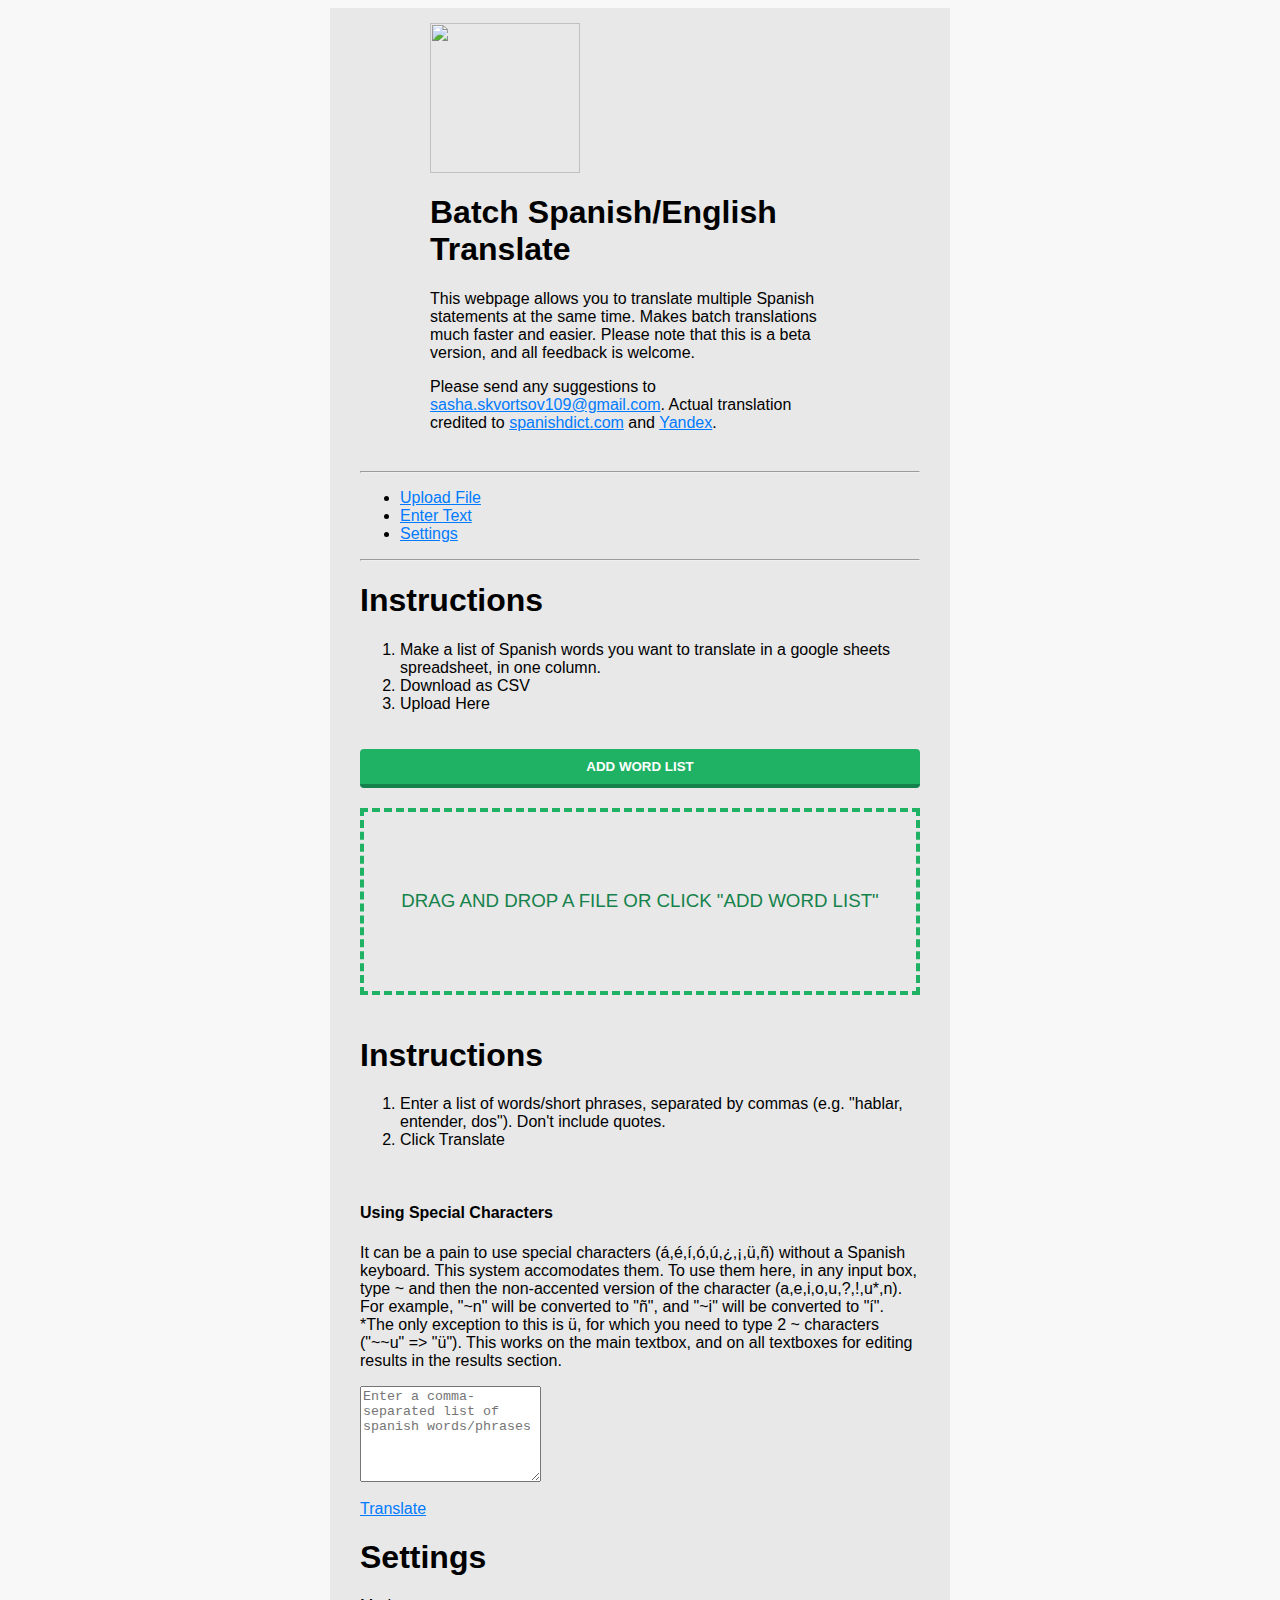
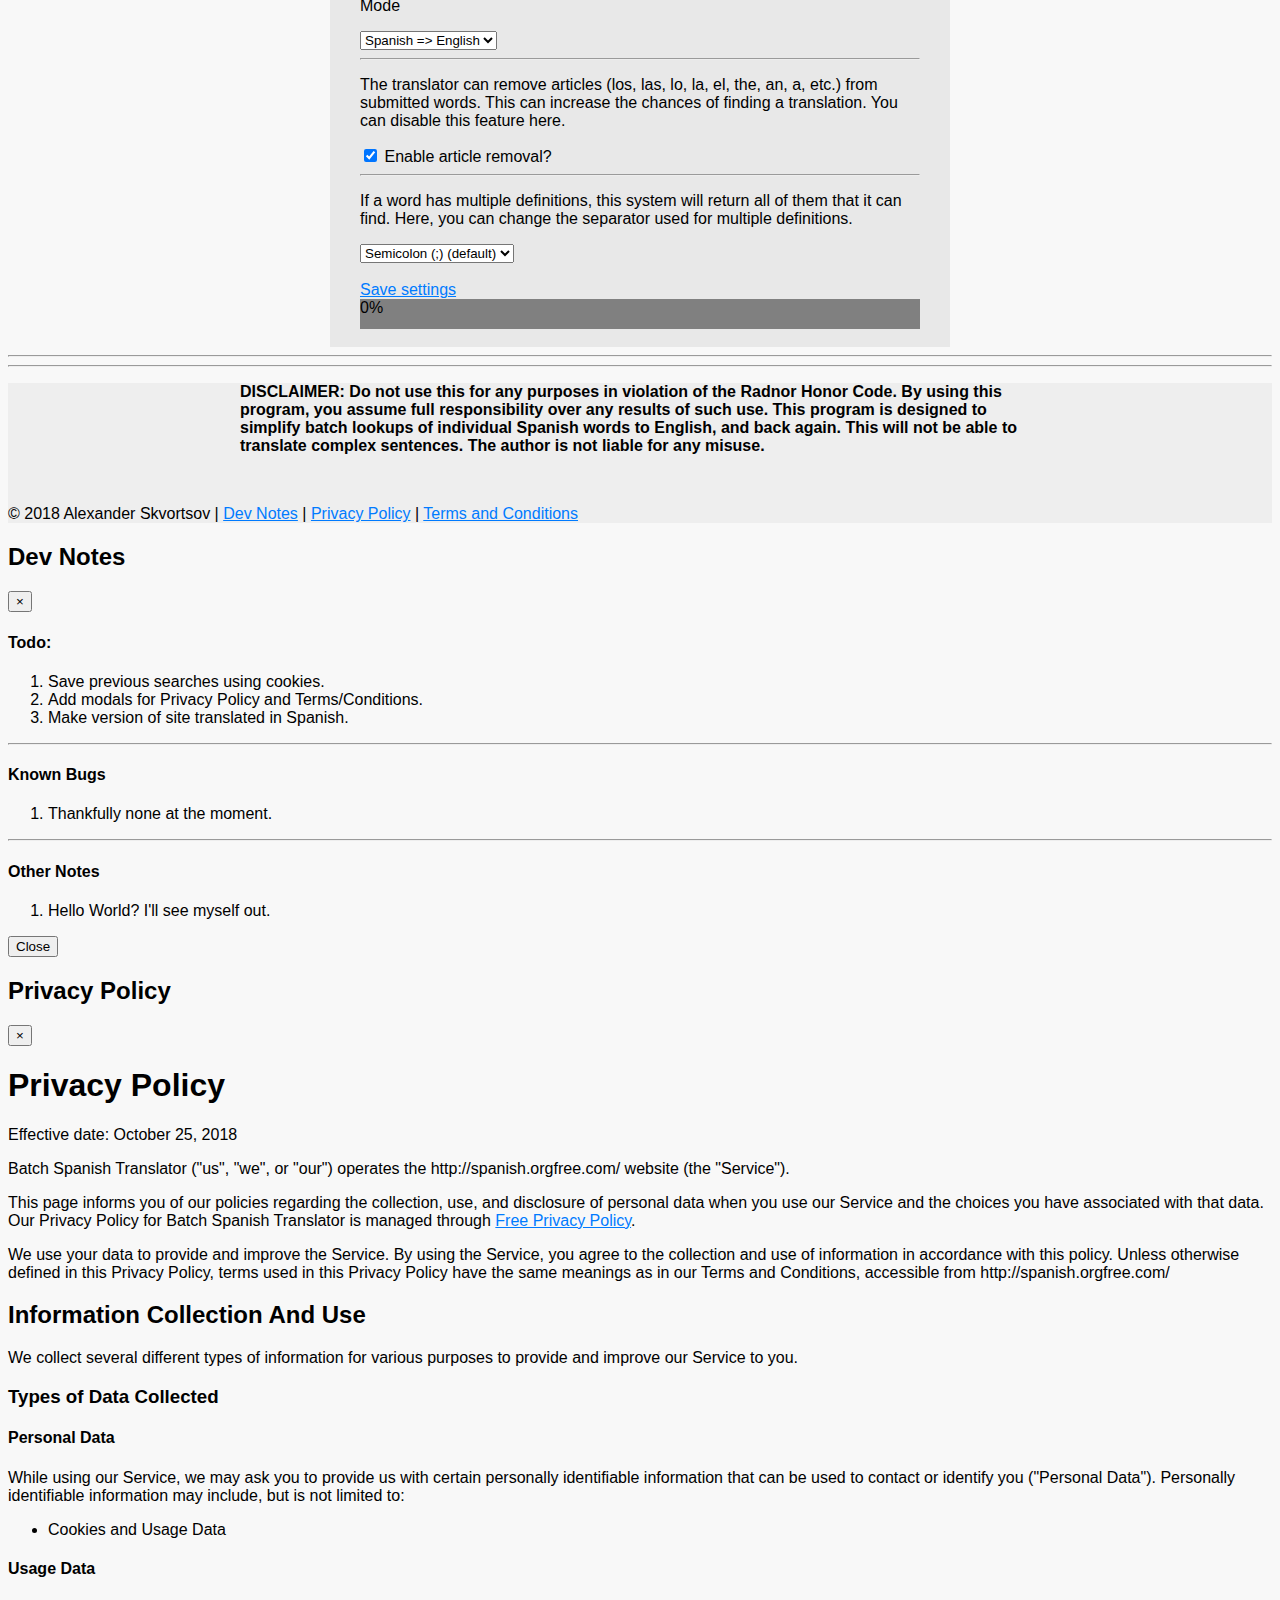
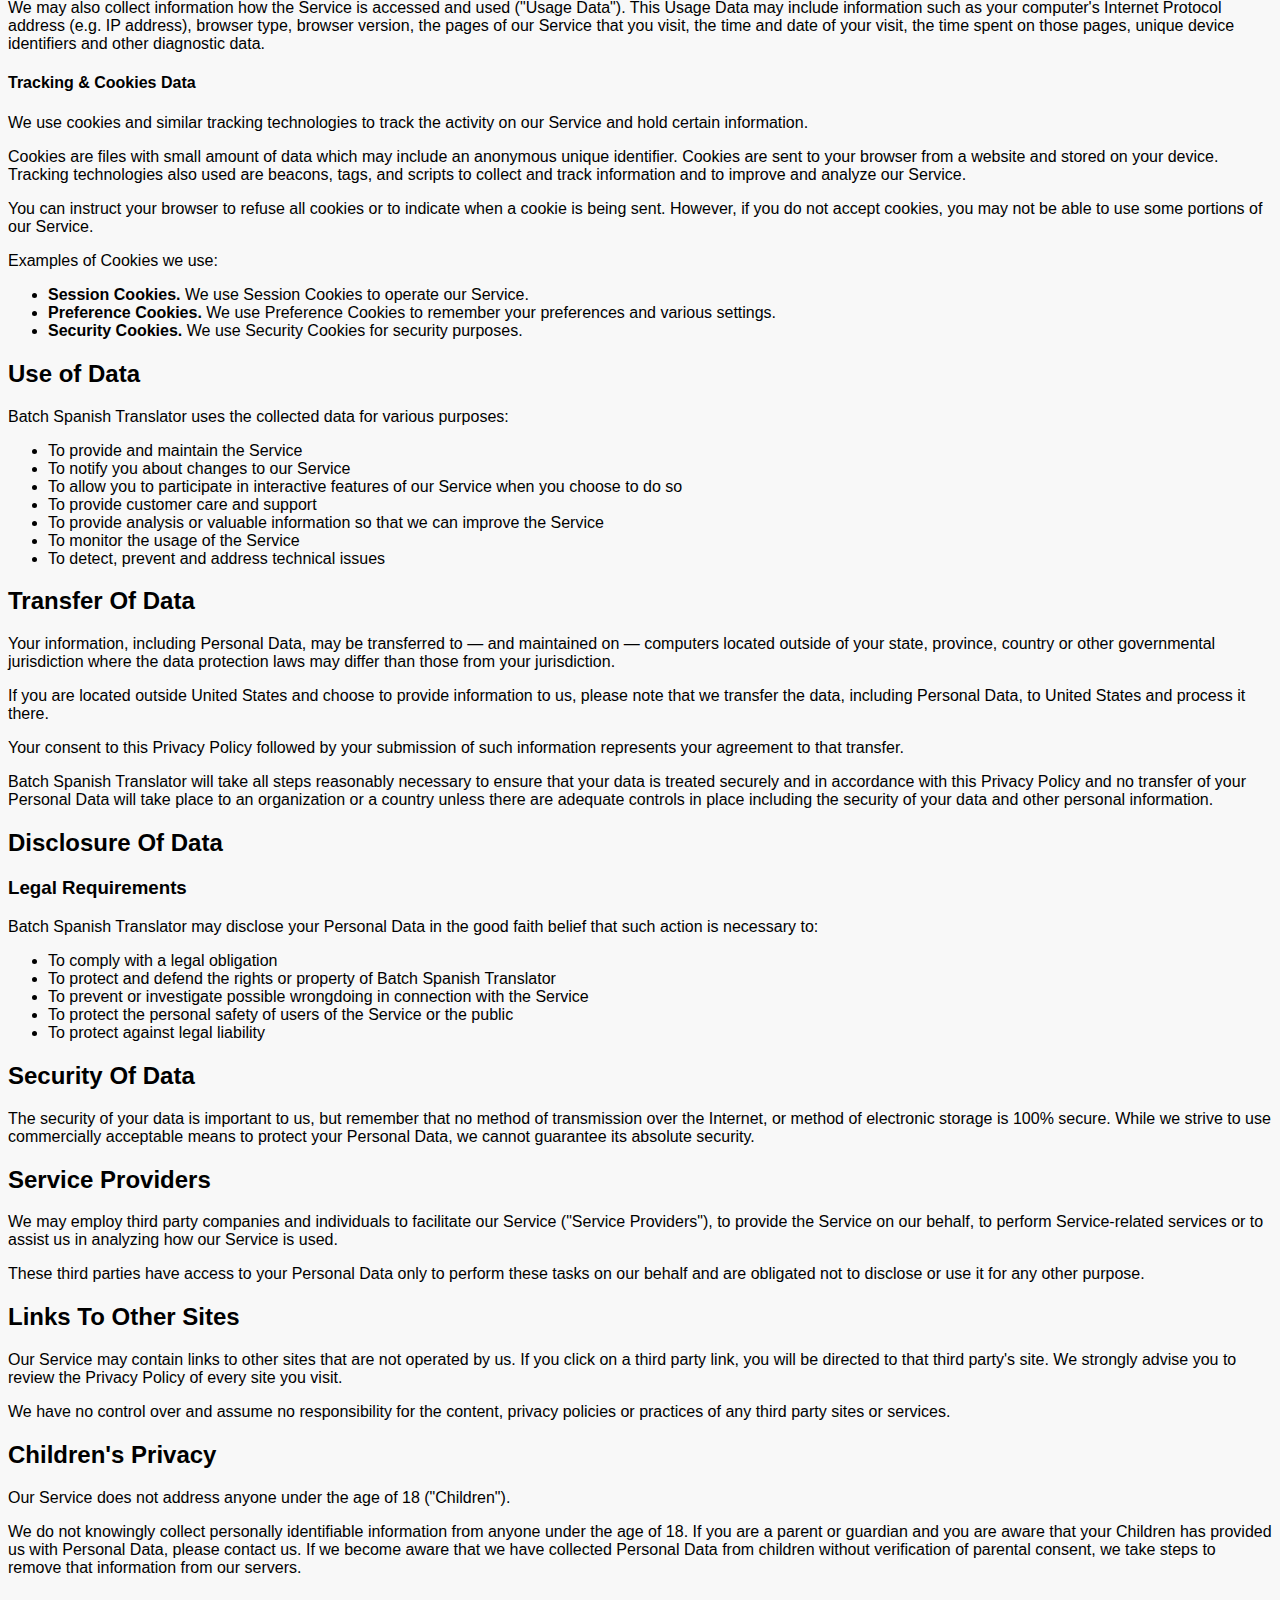
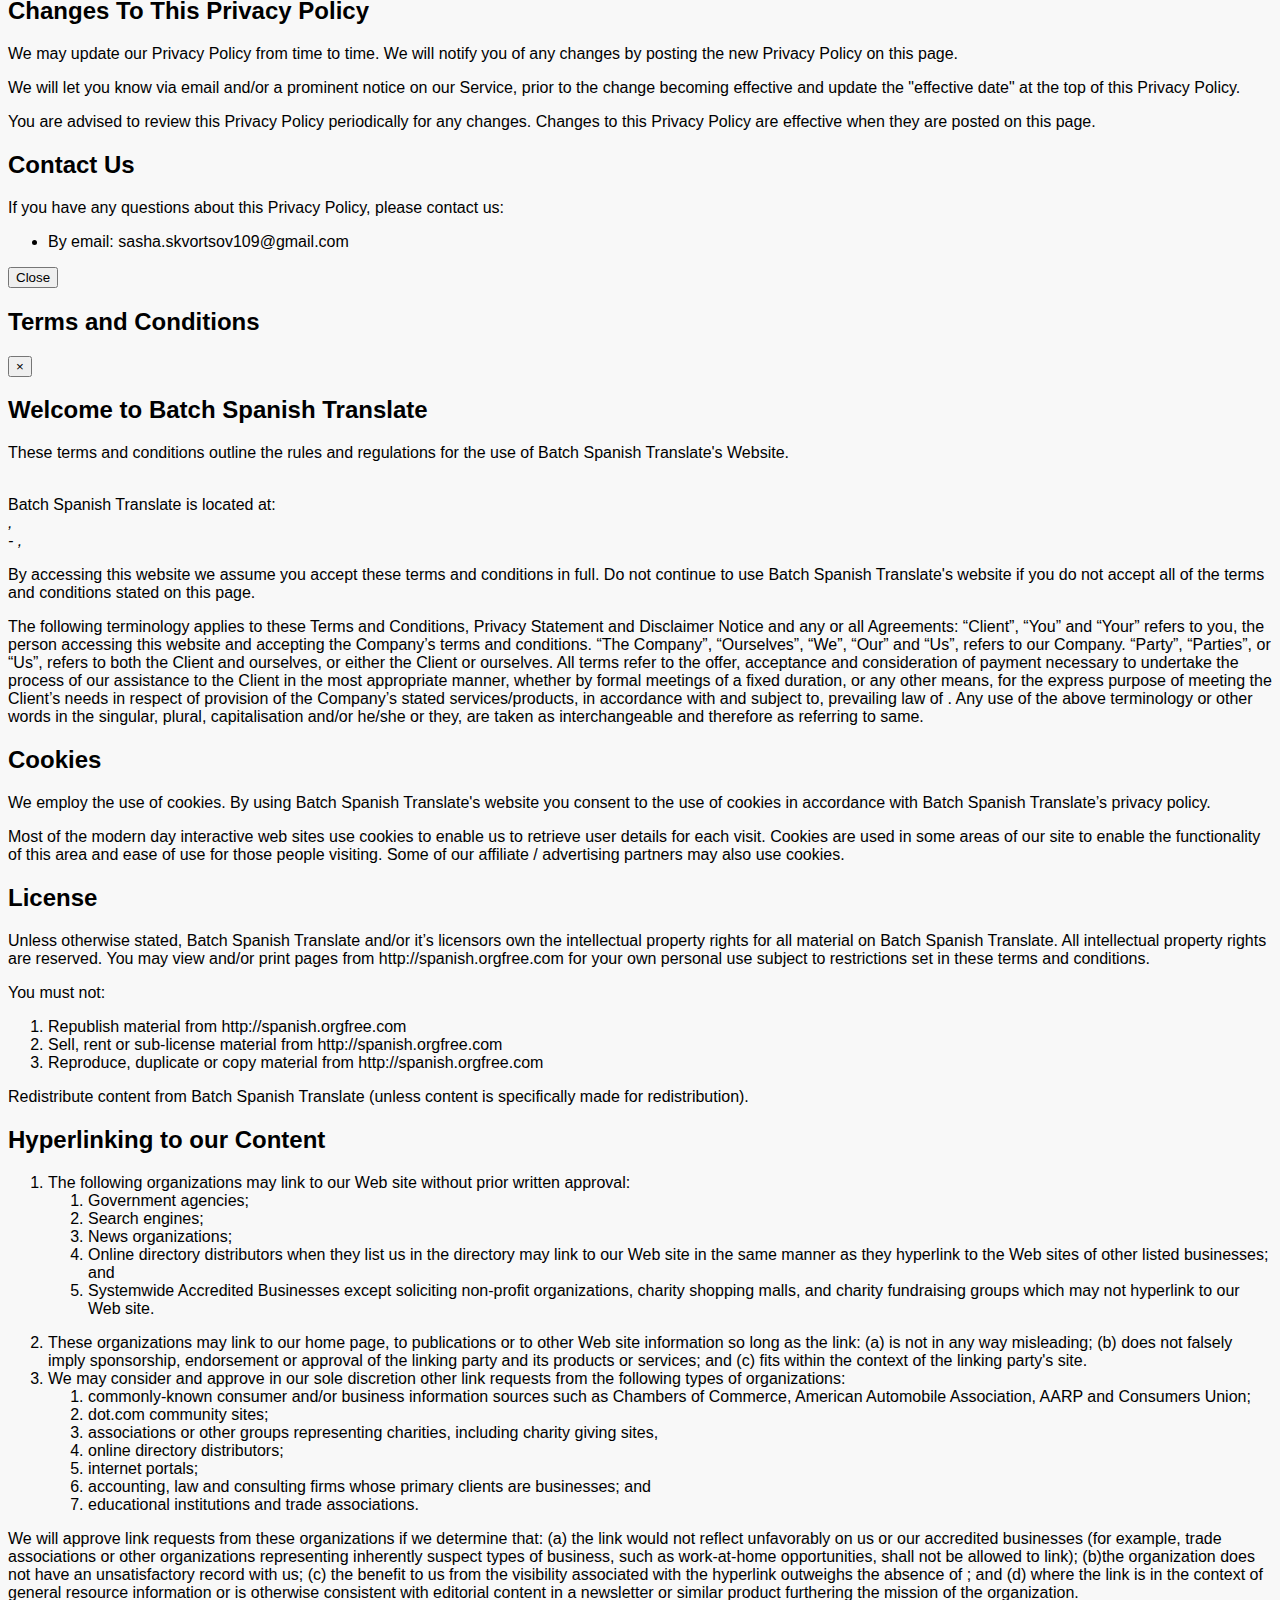
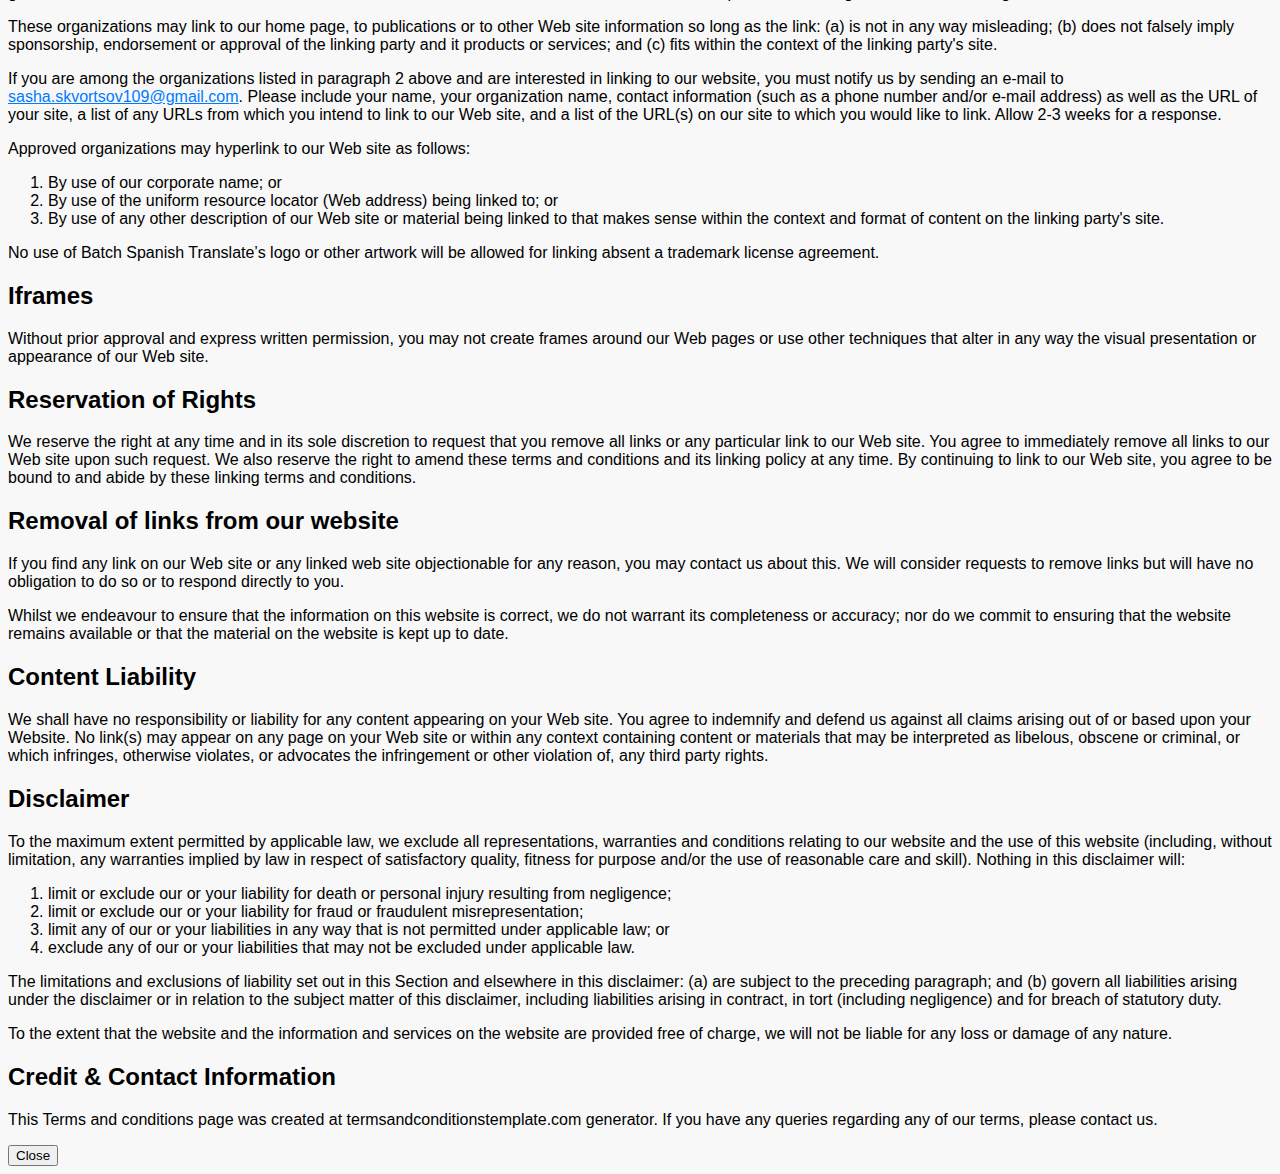
==== commit 8eac31c2: "Added single quotes to correction warning message" ====
--- a/index.html
+++ b/index.html
@@ -103,9 +103,7 @@
                             <select class="custom-select" name="definitionSeparator" id="definitionSeparatorSelect" onchange='checkCustomSelect.call(this,event)'>
                                 <option value=";" selected>Semicolon (;) (default)</option>
                                 <option value=",">Comma (,)</option>
-                                <option value="custom">Custom</option>
                             </select>
-                            <input type="text" name="definitionSeparator" id="definitionSeparator" class="mt-2 form-control" style='display:none;' />
                             <!--<hr>
                             <p>Here, you can change the separator between word and translation when copy-pasting into Quizlet</p>
                             <select class="custom-select" name="termDefinitionSeparator" id="termDefinitionSeparatorSelect" onchange='checkCustomSelect.call(this,event)'>
@@ -146,7 +144,7 @@
                     You can use this tool to easily generate a <a href="https://quizlet.com/">Quizlet</a> with the following steps:
                     <br>
                     <ol>
-                        <li>Copy the translations to your clipboard <strong><button onclick="copyQuizletTranslations()">by clicking here.</button></strong></li>
+                        <li>Copy the translations to your clipboard <strong><a href="#!" class="btn btn-success" onclick="copyQuizletTranslations()">by clicking here.</a></strong></li>
                         <li>Go to the <a href="https://quizlet.com/create-set">"create a quizlet"</a> page. Click "Import from Word, Excel, Google Docs, etc"</li>
                         <li>Paste the copied text into the "import your data" box. Make sure that the "Between term and definition" setting is set to "Tab", and that the "Between Cards" setting is set to "New Line".</li>
                         <li>Be sure to check over the quizlet before publishing: I can't guarantee that it will find the best translation for every word.</li>
@@ -165,9 +163,11 @@
                 <p class="text-center"><strong>DISCLAIMER: Do not use this for any purposes in violation of the Radnor Honor Code. By using this program, you assume full responsibility over any results of such use. This program is designed to simplify batch lookups of individual Spanish words to English, and back again. This will not be able to translate complex sentences. The author is not liable for any misuse.</strong></p>
             </div>
             <br>
-            <p class="text-center">&copy; 2018 Alexander Skvortsov | <a href="#!" data-toggle="modal" data-target="#devNotesModal">Dev Notes</a></p>
-        </div>
-        <!-- Modal -->
+            <p class="text-center">&copy; 2018 Alexander Skvortsov | <a href="#!" data-toggle="modal" data-target="#devNotesModal">Dev Notes</a> | <a href="#!" data-toggle="modal" data-target="#privacyPolicyModal">Privacy Policy</a> | <a href="#!" data-toggle="modal" data-target="#termsModal">Terms and Conditions</a></p>
+        </div>
+
+        <!-- Modals -->
+        <!-- Dev Notes -->
         <div class="modal fade" id="devNotesModal" tabindex="-1" role="dialog" aria-labelledby="devNotesModal"
             aria-hidden="true">
             <div class="modal-dialog" role="document">
@@ -202,6 +202,285 @@
                 </div>
             </div>
         </div>
+
+        <!-- Privacy Policy -->
+        <div class="modal fade" id="privacyPolicyModal" tabindex="-1" role="dialog" aria-labelledby="privacyPolicyModal"
+            aria-hidden="true">
+            <div class="modal-dialog" role="document">
+                <div class="modal-content">
+                    <div class="modal-header">
+                        <h2 class="modal-title" id="privacyPolicyLongTitle">Privacy Policy</h2>
+                        <button type="button" class="close" data-dismiss="modal" aria-label="Close">
+                            <span aria-hidden="true">&times;</span>
+                        </button>
+                    </div>
+                    <div class="modal-body">
+                            <h1>Privacy Policy</h1>
+
+
+                            <p>Effective date: October 25, 2018</p>
+                            
+                            
+                            <p>Batch Spanish Translator ("us", "we", or "our") operates the http://spanish.orgfree.com/ website (the "Service").</p>
+                            
+                            <p>This page informs you of our policies regarding the collection, use, and disclosure of personal data when you use our Service and the choices you have associated with that data. Our Privacy Policy  for Batch Spanish Translator is managed through <a href="https://www.freeprivacypolicy.com/free-privacy-policy-generator.php">Free Privacy Policy</a>.</p>
+                            
+                            <p>We use your data to provide and improve the Service. By using the Service, you agree to the collection and use of information in accordance with this policy. Unless otherwise defined in this Privacy Policy, terms used in this Privacy Policy have the same meanings as in our Terms and Conditions, accessible from http://spanish.orgfree.com/</p>
+                            
+                            
+                            <h2>Information Collection And Use</h2>
+                            
+                            <p>We collect several different types of information for various purposes to provide and improve our Service to you.</p>
+                            
+                            <h3>Types of Data Collected</h3>
+                            
+                            <h4>Personal Data</h4>
+                            
+                            <p>While using our Service, we may ask you to provide us with certain personally identifiable information that can be used to contact or identify you ("Personal Data"). Personally identifiable information may include, but is not limited to:</p>
+                            
+                            <ul>
+                            <li>Cookies and Usage Data</li>
+                            </ul>
+                            
+                            <h4>Usage Data</h4>
+                            
+                            <p>We may also collect information how the Service is accessed and used ("Usage Data"). This Usage Data may include information such as your computer's Internet Protocol address (e.g. IP address), browser type, browser version, the pages of our Service that you visit, the time and date of your visit, the time spent on those pages, unique device identifiers and other diagnostic data.</p>
+                            
+                            <h4>Tracking & Cookies Data</h4>
+                            <p>We use cookies and similar tracking technologies to track the activity on our Service and hold certain information.</p>
+                            <p>Cookies are files with small amount of data which may include an anonymous unique identifier. Cookies are sent to your browser from a website and stored on your device. Tracking technologies also used are beacons, tags, and scripts to collect and track information and to improve and analyze our Service.</p>
+                            <p>You can instruct your browser to refuse all cookies or to indicate when a cookie is being sent. However, if you do not accept cookies, you may not be able to use some portions of our Service.</p>
+                            <p>Examples of Cookies we use:</p>
+                            <ul>
+                                <li><strong>Session Cookies.</strong> We use Session Cookies to operate our Service.</li>
+                                <li><strong>Preference Cookies.</strong> We use Preference Cookies to remember your preferences and various settings.</li>
+                                <li><strong>Security Cookies.</strong> We use Security Cookies for security purposes.</li>
+                            </ul>
+                            
+                            <h2>Use of Data</h2>
+                                
+                            <p>Batch Spanish Translator uses the collected data for various purposes:</p>    
+                            <ul>
+                                <li>To provide and maintain the Service</li>
+                                <li>To notify you about changes to our Service</li>
+                                <li>To allow you to participate in interactive features of our Service when you choose to do so</li>
+                                <li>To provide customer care and support</li>
+                                <li>To provide analysis or valuable information so that we can improve the Service</li>
+                                <li>To monitor the usage of the Service</li>
+                                <li>To detect, prevent and address technical issues</li>
+                            </ul>
+                            
+                            <h2>Transfer Of Data</h2>
+                            <p>Your information, including Personal Data, may be transferred to — and maintained on — computers located outside of your state, province, country or other governmental jurisdiction where the data protection laws may differ than those from your jurisdiction.</p>
+                            <p>If you are located outside United States and choose to provide information to us, please note that we transfer the data, including Personal Data, to United States and process it there.</p>
+                            <p>Your consent to this Privacy Policy followed by your submission of such information represents your agreement to that transfer.</p>
+                            <p>Batch Spanish Translator will take all steps reasonably necessary to ensure that your data is treated securely and in accordance with this Privacy Policy and no transfer of your Personal Data will take place to an organization or a country unless there are adequate controls in place including the security of your data and other personal information.</p>
+                            
+                            <h2>Disclosure Of Data</h2>
+                            
+                            <h3>Legal Requirements</h3>
+                            <p>Batch Spanish Translator may disclose your Personal Data in the good faith belief that such action is necessary to:</p>
+                            <ul>
+                                <li>To comply with a legal obligation</li>
+                                <li>To protect and defend the rights or property of Batch Spanish Translator</li>
+                                <li>To prevent or investigate possible wrongdoing in connection with the Service</li>
+                                <li>To protect the personal safety of users of the Service or the public</li>
+                                <li>To protect against legal liability</li>
+                            </ul>
+                            
+                            <h2>Security Of Data</h2>
+                            <p>The security of your data is important to us, but remember that no method of transmission over the Internet, or method of electronic storage is 100% secure. While we strive to use commercially acceptable means to protect your Personal Data, we cannot guarantee its absolute security.</p>
+                            
+                            <h2>Service Providers</h2>
+                            <p>We may employ third party companies and individuals to facilitate our Service ("Service Providers"), to provide the Service on our behalf, to perform Service-related services or to assist us in analyzing how our Service is used.</p>
+                            <p>These third parties have access to your Personal Data only to perform these tasks on our behalf and are obligated not to disclose or use it for any other purpose.</p>
+                            
+                            
+                            
+                            <h2>Links To Other Sites</h2>
+                            <p>Our Service may contain links to other sites that are not operated by us. If you click on a third party link, you will be directed to that third party's site. We strongly advise you to review the Privacy Policy of every site you visit.</p>
+                            <p>We have no control over and assume no responsibility for the content, privacy policies or practices of any third party sites or services.</p>
+                            
+                            
+                            <h2>Children's Privacy</h2>
+                            <p>Our Service does not address anyone under the age of 18 ("Children").</p>
+                            <p>We do not knowingly collect personally identifiable information from anyone under the age of 18. If you are a parent or guardian and you are aware that your Children has provided us with Personal Data, please contact us. If we become aware that we have collected Personal Data from children without verification of parental consent, we take steps to remove that information from our servers.</p>
+                            
+                            
+                            <h2>Changes To This Privacy Policy</h2>
+                            <p>We may update our Privacy Policy from time to time. We will notify you of any changes by posting the new Privacy Policy on this page.</p>
+                            <p>We will let you know via email and/or a prominent notice on our Service, prior to the change becoming effective and update the "effective date" at the top of this Privacy Policy.</p>
+                            <p>You are advised to review this Privacy Policy periodically for any changes. Changes to this Privacy Policy are effective when they are posted on this page.</p>
+                            
+                            
+                            <h2>Contact Us</h2>
+                            <p>If you have any questions about this Privacy Policy, please contact us:</p>
+                            <ul>
+                                    <li>By email: sasha.skvortsov109@gmail.com</li>
+                                      
+                                    </ul>
+                    </div>
+                    <div class="modal-footer">
+                        <button type="button" class="btn btn-secondary" data-dismiss="modal">Close</button>
+                    </div>
+                </div>
+            </div>
+        </div>
+
+        <!-- Terms and Conditions -->
+        <div class="modal fade" id="termsModal" tabindex="-1" role="dialog" aria-labelledby="termsModal"
+            aria-hidden="true">
+            <div class="modal-dialog" role="document">
+                <div class="modal-content">
+                    <div class="modal-header">
+                        <h2 class="modal-title" id="termsLongTitle">Terms and Conditions</h2>
+                        <button type="button" class="close" data-dismiss="modal" aria-label="Close">
+                            <span aria-hidden="true">&times;</span>
+                        </button>
+                    </div>
+                    <div class="modal-body">
+                            <h2>Welcome to Batch Spanish Translate</h2>
+                            <p>These terms and conditions outline the rules and regulations for the use of Batch Spanish Translate's Website.</p> <br /> 
+                            <span style="text-transform: capitalize;"> Batch Spanish Translate</span> is located at:<br /> 
+                            <address> , <br /> - , <br />
+                            </address>
+                            <p>By accessing this website we assume you accept these terms and conditions in full. Do not continue to use Batch Spanish Translate's website 
+                            if you do not accept all of the terms and conditions stated on this page.</p>
+                            <p>The following terminology applies to these Terms and Conditions, Privacy Statement and Disclaimer Notice
+                            and any or all Agreements: “Client”, “You” and “Your” refers to you, the person accessing this website
+                            and accepting the Company’s terms and conditions. “The Company”, “Ourselves”, “We”, “Our” and “Us”, refers
+                            to our Company. “Party”, “Parties”, or “Us”, refers to both the Client and ourselves, or either the Client
+                            or ourselves. All terms refer to the offer, acceptance and consideration of payment necessary to undertake
+                            the process of our assistance to the Client in the most appropriate manner, whether by formal meetings
+                            of a fixed duration, or any other means, for the express purpose of meeting the Client’s needs in respect
+                            of provision of the Company’s stated services/products, in accordance with and subject to, prevailing law
+                            of . Any use of the above terminology or other words in the singular, plural,
+                            capitalisation and/or he/she or they, are taken as interchangeable and therefore as referring to same.</p><h2>Cookies</h2>
+                            <p>We employ the use of cookies. By using Batch Spanish Translate's website you consent to the use of cookies 
+                            in accordance with Batch Spanish Translate’s privacy policy.</p><p>Most of the modern day interactive web sites
+                            use cookies to enable us to retrieve user details for each visit. Cookies are used in some areas of our site
+                            to enable the functionality of this area and ease of use for those people visiting. Some of our 
+                            affiliate / advertising partners may also use cookies.</p><h2>License</h2>
+                            <p>Unless otherwise stated, Batch Spanish Translate and/or it’s licensors own the intellectual property rights for
+                            all material on Batch Spanish Translate. All intellectual property rights are reserved. You may view and/or print
+                            pages from http://spanish.orgfree.com for your own personal use subject to restrictions set in these terms and conditions.</p>
+                            <p>You must not:</p>
+                            <ol>
+                                <li>Republish material from http://spanish.orgfree.com</li>
+                                <li>Sell, rent or sub-license material from http://spanish.orgfree.com</li>
+                                <li>Reproduce, duplicate or copy material from http://spanish.orgfree.com</li>
+                            </ol>
+                            <p>Redistribute content from Batch Spanish Translate (unless content is specifically made for redistribution).</p>
+                        <h2>Hyperlinking to our Content</h2>
+                            <ol>
+                                <li>The following organizations may link to our Web site without prior written approval:
+                                    <ol>
+                                    <li>Government agencies;</li>
+                                    <li>Search engines;</li>
+                                    <li>News organizations;</li>
+                                    <li>Online directory distributors when they list us in the directory may link to our Web site in the same
+                                        manner as they hyperlink to the Web sites of other listed businesses; and</li>
+                                    <li>Systemwide Accredited Businesses except soliciting non-profit organizations, charity shopping malls,
+                                        and charity fundraising groups which may not hyperlink to our Web site.</li>
+                                    </ol>
+                                </li>
+                            </ol>
+                            <ol start="2">
+                                <li>These organizations may link to our home page, to publications or to other Web site information so long
+                                    as the link: (a) is not in any way misleading; (b) does not falsely imply sponsorship, endorsement or
+                                    approval of the linking party and its products or services; and (c) fits within the context of the linking
+                                    party's site.
+                                </li>
+                                <li>We may consider and approve in our sole discretion other link requests from the following types of organizations:
+                                    <ol>
+                                        <li>commonly-known consumer and/or business information sources such as Chambers of Commerce, American
+                                            Automobile Association, AARP and Consumers Union;</li>
+                                        <li>dot.com community sites;</li>
+                                        <li>associations or other groups representing charities, including charity giving sites,</li>
+                                        <li>online directory distributors;</li>
+                                        <li>internet portals;</li>
+                                        <li>accounting, law and consulting firms whose primary clients are businesses; and</li>
+                                        <li>educational institutions and trade associations.</li>
+                                    </ol>
+                                </li>
+                            </ol>
+                            <p>We will approve link requests from these organizations if we determine that: (a) the link would not reflect
+                            unfavorably on us or our accredited businesses (for example, trade associations or other organizations
+                            representing inherently suspect types of business, such as work-at-home opportunities, shall not be allowed
+                            to link); (b)the organization does not have an unsatisfactory record with us; (c) the benefit to us from
+                            the visibility associated with the hyperlink outweighs the absence of <?=$companyName?>; and (d) where the
+                            link is in the context of general resource information or is otherwise consistent with editorial content
+                            in a newsletter or similar product furthering the mission of the organization.</p>
+                        
+                            <p>These organizations may link to our home page, to publications or to other Web site information so long as
+                            the link: (a) is not in any way misleading; (b) does not falsely imply sponsorship, endorsement or approval
+                            of the linking party and it products or services; and (c) fits within the context of the linking party's
+                            site.</p>
+                        
+                            <p>If you are among the organizations listed in paragraph 2 above and are interested in linking to our website,
+                            you must notify us by sending an e-mail to <a href="mailto:sasha.skvortsov109@gmail.com" title="send an email to sasha.skvortsov109@gmail.com">sasha.skvortsov109@gmail.com</a>.
+                            Please include your name, your organization name, contact information (such as a phone number and/or e-mail
+                            address) as well as the URL of your site, a list of any URLs from which you intend to link to our Web site,
+                            and a list of the URL(s) on our site to which you would like to link. Allow 2-3 weeks for a response.</p>
+                        
+                            <p>Approved organizations may hyperlink to our Web site as follows:</p>
+                        
+                            <ol>
+                                <li>By use of our corporate name; or</li>
+                                <li>By use of the uniform resource locator (Web address) being linked to; or</li>
+                                <li>By use of any other description of our Web site or material being linked to that makes sense within the
+                                    context and format of content on the linking party's site.</li>
+                            </ol>
+                            <p>No use of Batch Spanish Translate’s logo or other artwork will be allowed for linking absent a trademark license
+                            agreement.</p>
+                        <h2>Iframes</h2>
+                            <p>Without prior approval and express written permission, you may not create frames around our Web pages or
+                            use other techniques that alter in any way the visual presentation or appearance of our Web site.</p>
+                        <h2>Reservation of Rights</h2>
+                            <p>We reserve the right at any time and in its sole discretion to request that you remove all links or any particular
+                            link to our Web site. You agree to immediately remove all links to our Web site upon such request. We also
+                            reserve the right to amend these terms and conditions and its linking policy at any time. By continuing
+                            to link to our Web site, you agree to be bound to and abide by these linking terms and conditions.</p>
+                        <h2>Removal of links from our website</h2>
+                            <p>If you find any link on our Web site or any linked web site objectionable for any reason, you may contact
+                            us about this. We will consider requests to remove links but will have no obligation to do so or to respond
+                            directly to you.</p>
+                            <p>Whilst we endeavour to ensure that the information on this website is correct, we do not warrant its completeness
+                            or accuracy; nor do we commit to ensuring that the website remains available or that the material on the
+                            website is kept up to date.</p>
+                        <h2>Content Liability</h2>
+                            <p>We shall have no responsibility or liability for any content appearing on your Web site. You agree to indemnify
+                            and defend us against all claims arising out of or based upon your Website. No link(s) may appear on any
+                            page on your Web site or within any context containing content or materials that may be interpreted as
+                            libelous, obscene or criminal, or which infringes, otherwise violates, or advocates the infringement or
+                            other violation of, any third party rights.</p>
+                        <h2>Disclaimer</h2>
+                            <p>To the maximum extent permitted by applicable law, we exclude all representations, warranties and conditions relating to our website and the use of this website (including, without limitation, any warranties implied by law in respect of satisfactory quality, fitness for purpose and/or the use of reasonable care and skill). Nothing in this disclaimer will:</p>
+                            <ol>
+                            <li>limit or exclude our or your liability for death or personal injury resulting from negligence;</li>
+                            <li>limit or exclude our or your liability for fraud or fraudulent misrepresentation;</li>
+                            <li>limit any of our or your liabilities in any way that is not permitted under applicable law; or</li>
+                            <li>exclude any of our or your liabilities that may not be excluded under applicable law.</li>
+                            </ol>
+                            <p>The limitations and exclusions of liability set out in this Section and elsewhere in this disclaimer: (a)
+                            are subject to the preceding paragraph; and (b) govern all liabilities arising under the disclaimer or
+                            in relation to the subject matter of this disclaimer, including liabilities arising in contract, in tort
+                            (including negligence) and for breach of statutory duty.</p>
+                            <p>To the extent that the website and the information and services on the website are provided free of charge,
+                            we will not be liable for any loss or damage of any nature.</p>
+                        <h2></h2>
+                            <p></p>
+                        <h2>Credit & Contact Information</h2>
+                            <p>This Terms and conditions page was created at <a style="color:inherit;text-decoration:none;cursor:text;"
+                                href="https://termsandconditionstemplate.com">termsandconditionstemplate.com</a> generator. If you have
+                            any queries regarding any of our terms, please contact us.</p>		
+                    </div>
+                    <div class="modal-footer">
+                        <button type="button" class="btn btn-secondary" data-dismiss="modal">Close</button>
+                    </div>
+                </div>
+            </div>
+        </div>
         <script src="js/main.js"></script>
     </body>
 </html>